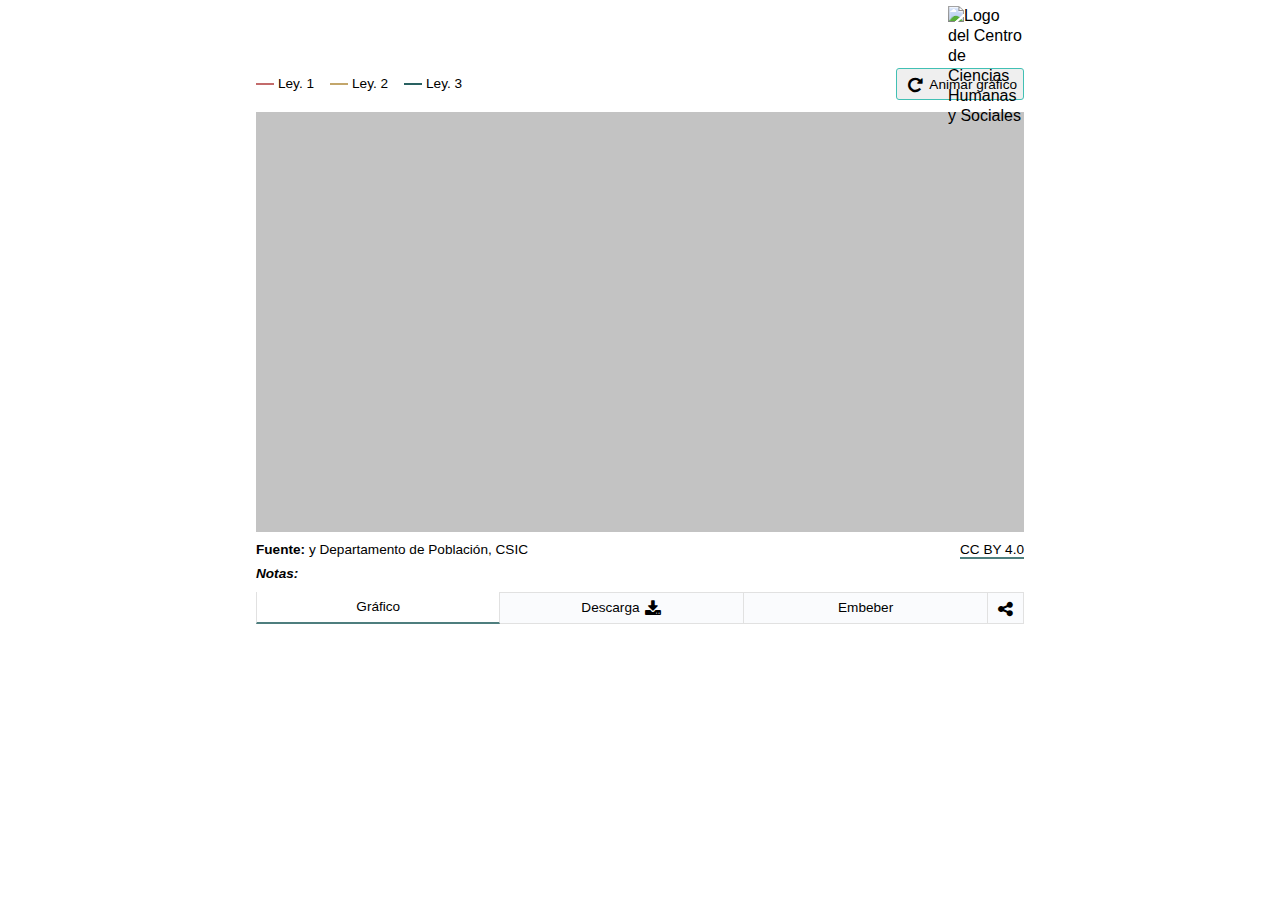
==== docs/index.html @ b0e74141 "Inicialización del repositorio base" ====
<!DOCTYPE html><html lang=en><head><meta charset=UTF-8><meta name=viewport content="width=device-width,initial-scale=1,maximum-scale=1"><title>Informe 2022: El perfil de las personas mayores en España</title><meta name=mrf-extractable content=false><meta property=og:image content=""><meta property=og:title content="Informe 2022: El perfil de las personas mayores en España"><meta property=og:description content="Informe 2022: El perfil de las personas mayores en España"><meta property=og:image content=https://raw.githubusercontent.com/EnvejecimientoEnRed/envejecimiento_centenarios-supervivientes_evolucion/main/pre/cchs.png><link rel=stylesheet href=https://cdnjs.cloudflare.com/ajax/libs/font-awesome/4.7.0/css/font-awesome.min.css><link rel=stylesheet href="https://fonts.googleapis.com/css?family=Titillium+Web%3A300%2C300italic%2C400%2C400italic%2C500%2C700%2C700italic&#038;subset=latin&#038;ver=5.8" media=all><link href=main.1b97fecb157e79ed5651.css rel=stylesheet></head><body><div class=container><div class=main><section class="content b-chart active" id=chartBlock><div class=b-title><h1 class=title id=title></h1><h2 class=subtitle id=subtitle></h2></div><div class=chart__logics><div class=chart__legend><span class="chart__legend--item first">Ley. 1</span> <span class="chart__legend--item second">Ley. 2</span> <span class="chart__legend--item third">Ley. 3</span></div><div class=chart__animate id=replay><button class="btn btn__animate"><i class="fa fa--share fa-repeat" aria-hidden=true></i> <span>Animar gráfico</span></button></div></div><div class=chart__viz id=chart></div><div class=chart__footer><div class=chart__source><p class=chart__source--data><span>Fuente: </span><span id=data-source></span> y Departamento de Población, CSIC</p><p class=chart__source--copyright><a class=link href=https://creativecommons.org/licenses/by/4.0/deed.en_US target=_blank>CC BY 4.0</a></p></div><p class=chart__note><span>Notas: </span><span id=data-note></span></p></div><div class=logo><img src=https://raw.githubusercontent.com/EnvejecimientoEnRed/envejecimiento_centenarios-supervivientes_evolucion/main/pre/cchs.png alt="Logo del Centro de Ciencias Humanas y Sociales" width=100% height=100%></div></section><section class="content b-data"><div class=b-title><h1 class=title>Repositorio de código, de datos y posibilidad de descarga como imagen estática</h1></div><p class=text__header>Descarga de datos</p><p class=text__paragraph>Los datos procesados en esta visualización los puede encontrar en <a class=link href=https://github.com/EnvejecimientoEnRed/envejecimiento_centenarios-supervivientes_evolucion target=_blank>este repositorio de Github</a>.</p><p class=text__paragraph>Si desea descargarlos, puede hacerlo desde <a class=link href=https://raw.githubusercontent.com/EnvejecimientoEnRed/envejecimiento_centenarios-supervivientes_evolucion/main/data/evolucion_supervivientes.csv target=_blank>aquí</a>.</p><p class=text__header>Descargar como PNG</p><p class=text__paragraph>También puede descargar el gráfico como una imagen .png haciendo click <button class=btn_share id=pngImage>aquí</button></p><p class=text__paragraph>El gráfico se descargará con los últimos filtros que haya utilizado.</p><p class=text__paragraph>Es conveniente advertir que, tras hacer una modificación de filtros, debe esperar unos segundos (entre 10 y 15) para que se renderice correctamente el bloque y pueda descargar la imagen de forma satisfactoria.</p></section><section class="content b-iframes"><div class=b-title><h1 class=title>Uso del iframe en sitios web</h1></div><p class=text__header>Embeber iframe con alto dinámico</p><p class=text__paragraph>A la hora de utilizar la visualización dentro de un iframe y poder visualizarla de forma responsiva, este desarrollo se sirve de la librería <a class=link href=http://blog.apps.npr.org/pym.js/ target=_blank>Pym.js</a>, que modifica de forma dinámica la altura de los iframes.</p><p class=text__paragraph>Si su sitio web acepta el uso de librerías de terceros, como es el caso de Pym.js, y desea disponer la opción responsiva de esta visualización, copie el siguiente código:</p><textarea class=text__iframe disabled="" id=iframe-responsive>
                    
                </textarea><p class=text__header>Embeber iframe con alto fijo</p><p class=text__paragraph>Aunque el siguiente iframe tiene una altura fija -680px-, el gráfico se ve correctamente en todos los dispositivos ya que siempre se ajusta al alto disponible que dejan otros elementos como títulos, selectores, botones o leyenda.</p><p class=text__paragraph>Si desea integrar esta visualización en su propia página, puede hacerlo copiando el siguiente código:</p><textarea class=text__iframe disabled="" id=iframe-fixed></textarea></section><section class="content b-rrss"><div class=b-title><h1 class=title>Compartir en redes sociales</h1></div><p class=text__paragraph>Existe la posibilidad de compartir la visualización a través de las redes sociales. Puede hacerlo clicando en alguno de los siguientes iconos:</p><div class=rrss><a href=# class="fa fa-facebook" id=shareFB target=_blank></a> <a href=# class="fa fa-twitter" id=shareTW target=_blank></a> <a href=# class="fa fa-linkedin" id=shareLK target=_blank></a> <a href=# class="fa fa-whatsapp" id=shareWA target=_blank></a></div></section></div><nav class=tabs><ul class=l-tabs><li class="tab active" data-target=b-chart>Gráfico</li><li class=tab data-target=b-data>Descarga&nbsp;<i class="fa fa--share fa-download"></i></li><li class=tab data-target=b-iframes>Embeber</li><li class="tab tab--rrss" data-target=b-rrss><i class="fa fa--share fa-share-alt"></i></li></ul></nav><div class=chart__tooltip id=tooltip><p class=chart__tooltip--title></p><p class=chart__tooltip--text></p></div></div><script src=https://pym.nprapps.org/pym.v1.min.js></script><script>const pymChild=new pym.Child;let isChartActive=!1</script><script src=main.2a8a7d17e253ce729291.js></script></body></html>
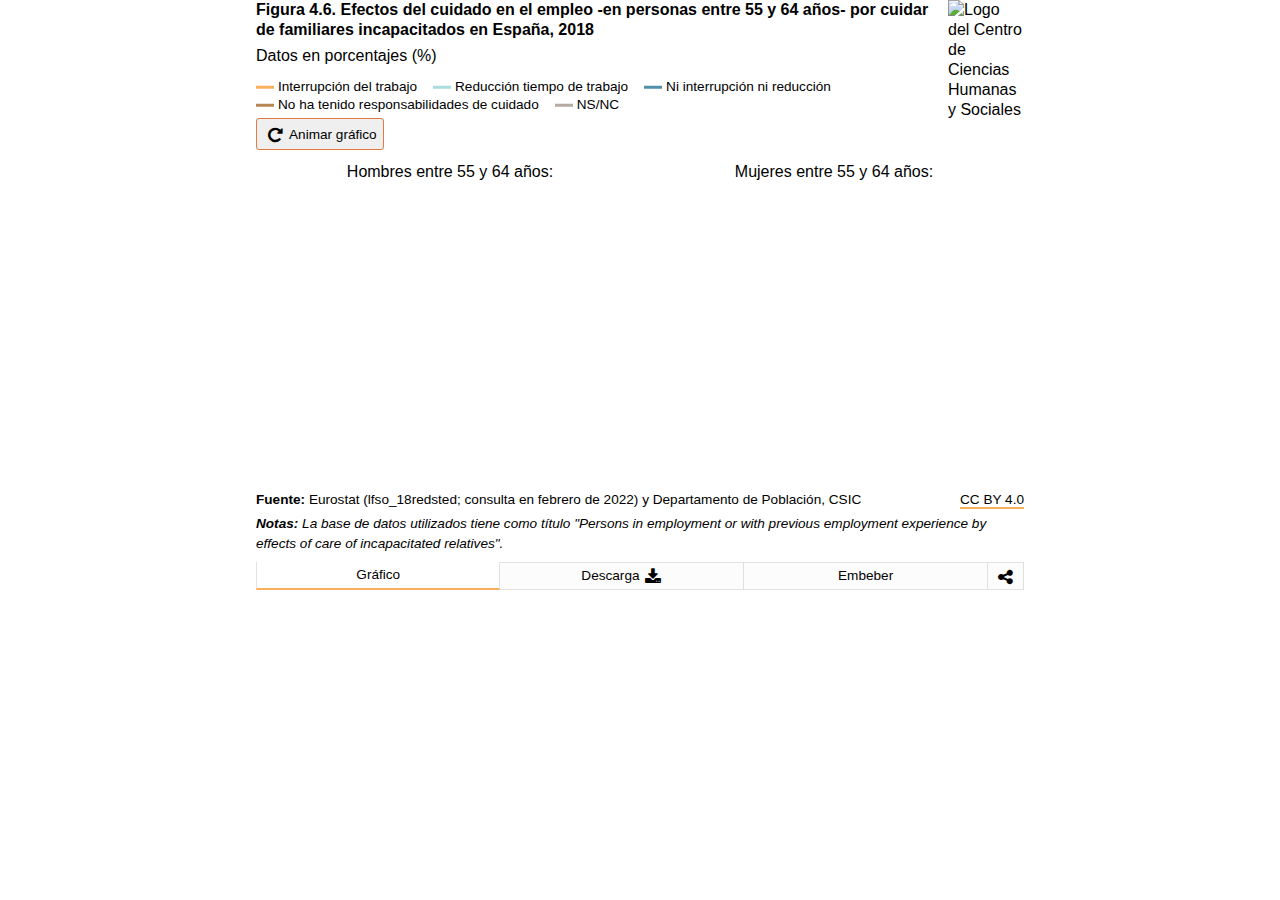
==== commit 2567d813: "Cambios en html" ====
--- a/docs/index.html
+++ b/docs/index.html
@@ -1,3 +1 @@
-<!DOCTYPE html><html lang=en><head><meta charset=UTF-8><meta name=viewport content="width=device-width,initial-scale=1,maximum-scale=1"><title>Informe 2022: El perfil de las personas mayores en España</title><meta name=mrf-extractable content=false><meta property=og:image content=""><meta property=og:title content="Informe 2022: El perfil de las personas mayores en España"><meta property=og:description content="Informe 2022: El perfil de las personas mayores en España"><meta property=og:image content=https://raw.githubusercontent.com/EnvejecimientoEnRed/envejecimiento_centenarios-supervivientes_evolucion/main/pre/cchs.png><link rel=stylesheet href=https://cdnjs.cloudflare.com/ajax/libs/font-awesome/4.7.0/css/font-awesome.min.css><link rel=stylesheet href="https://fonts.googleapis.com/css?family=Titillium+Web%3A300%2C300italic%2C400%2C400italic%2C500%2C700%2C700italic&#038;subset=latin&#038;ver=5.8" media=all><link href=main.1b97fecb157e79ed5651.css rel=stylesheet></head><body><div class=container><div class=main><section class="content b-chart active" id=chartBlock><div class=b-title><h1 class=title id=title></h1><h2 class=subtitle id=subtitle></h2></div><div class=chart__logics><div class=chart__legend><span class="chart__legend--item first">Ley. 1</span> <span class="chart__legend--item second">Ley. 2</span> <span class="chart__legend--item third">Ley. 3</span></div><div class=chart__animate id=replay><button class="btn btn__animate"><i class="fa fa--share fa-repeat" aria-hidden=true></i> <span>Animar gráfico</span></button></div></div><div class=chart__viz id=chart></div><div class=chart__footer><div class=chart__source><p class=chart__source--data><span>Fuente: </span><span id=data-source></span> y Departamento de Población, CSIC</p><p class=chart__source--copyright><a class=link href=https://creativecommons.org/licenses/by/4.0/deed.en_US target=_blank>CC BY 4.0</a></p></div><p class=chart__note><span>Notas: </span><span id=data-note></span></p></div><div class=logo><img src=https://raw.githubusercontent.com/EnvejecimientoEnRed/envejecimiento_centenarios-supervivientes_evolucion/main/pre/cchs.png alt="Logo del Centro de Ciencias Humanas y Sociales" width=100% height=100%></div></section><section class="content b-data"><div class=b-title><h1 class=title>Repositorio de código, de datos y posibilidad de descarga como imagen estática</h1></div><p class=text__header>Descarga de datos</p><p class=text__paragraph>Los datos procesados en esta visualización los puede encontrar en <a class=link href=https://github.com/EnvejecimientoEnRed/envejecimiento_centenarios-supervivientes_evolucion target=_blank>este repositorio de Github</a>.</p><p class=text__paragraph>Si desea descargarlos, puede hacerlo desde <a class=link href=https://raw.githubusercontent.com/EnvejecimientoEnRed/envejecimiento_centenarios-supervivientes_evolucion/main/data/evolucion_supervivientes.csv target=_blank>aquí</a>.</p><p class=text__header>Descargar como PNG</p><p class=text__paragraph>También puede descargar el gráfico como una imagen .png haciendo click <button class=btn_share id=pngImage>aquí</button></p><p class=text__paragraph>El gráfico se descargará con los últimos filtros que haya utilizado.</p><p class=text__paragraph>Es conveniente advertir que, tras hacer una modificación de filtros, debe esperar unos segundos (entre 10 y 15) para que se renderice correctamente el bloque y pueda descargar la imagen de forma satisfactoria.</p></section><section class="content b-iframes"><div class=b-title><h1 class=title>Uso del iframe en sitios web</h1></div><p class=text__header>Embeber iframe con alto dinámico</p><p class=text__paragraph>A la hora de utilizar la visualización dentro de un iframe y poder visualizarla de forma responsiva, este desarrollo se sirve de la librería <a class=link href=http://blog.apps.npr.org/pym.js/ target=_blank>Pym.js</a>, que modifica de forma dinámica la altura de los iframes.</p><p class=text__paragraph>Si su sitio web acepta el uso de librerías de terceros, como es el caso de Pym.js, y desea disponer la opción responsiva de esta visualización, copie el siguiente código:</p><textarea class=text__iframe disabled="" id=iframe-responsive>
-                    
-                </textarea><p class=text__header>Embeber iframe con alto fijo</p><p class=text__paragraph>Aunque el siguiente iframe tiene una altura fija -680px-, el gráfico se ve correctamente en todos los dispositivos ya que siempre se ajusta al alto disponible que dejan otros elementos como títulos, selectores, botones o leyenda.</p><p class=text__paragraph>Si desea integrar esta visualización en su propia página, puede hacerlo copiando el siguiente código:</p><textarea class=text__iframe disabled="" id=iframe-fixed></textarea></section><section class="content b-rrss"><div class=b-title><h1 class=title>Compartir en redes sociales</h1></div><p class=text__paragraph>Existe la posibilidad de compartir la visualización a través de las redes sociales. Puede hacerlo clicando en alguno de los siguientes iconos:</p><div class=rrss><a href=# class="fa fa-facebook" id=shareFB target=_blank></a> <a href=# class="fa fa-twitter" id=shareTW target=_blank></a> <a href=# class="fa fa-linkedin" id=shareLK target=_blank></a> <a href=# class="fa fa-whatsapp" id=shareWA target=_blank></a></div></section></div><nav class=tabs><ul class=l-tabs><li class="tab active" data-target=b-chart>Gráfico</li><li class=tab data-target=b-data>Descarga&nbsp;<i class="fa fa--share fa-download"></i></li><li class=tab data-target=b-iframes>Embeber</li><li class="tab tab--rrss" data-target=b-rrss><i class="fa fa--share fa-share-alt"></i></li></ul></nav><div class=chart__tooltip id=tooltip><p class=chart__tooltip--title></p><p class=chart__tooltip--text></p></div></div><script src=https://pym.nprapps.org/pym.v1.min.js></script><script>const pymChild=new pym.Child;let isChartActive=!1</script><script src=main.2a8a7d17e253ce729291.js></script></body></html>+<!DOCTYPE html><html lang=en><head><meta charset=UTF-8><meta name=viewport content="width=device-width,initial-scale=1,maximum-scale=1"><title>Informe 2022: El perfil de las personas mayores en España</title><meta name=mrf-extractable content=false><meta property=og:image content=""><meta property=og:title content="Informe 2022: El perfil de las personas mayores en España"><meta property=og:description content="Informe 2022: El perfil de las personas mayores en España"><meta property=og:image content=https://raw.githubusercontent.com/CarlosMunozDiazCSIC/informe_perfil_mayores_2022_social_4_6/main/pre/cchs.png><link rel=stylesheet href=https://cdnjs.cloudflare.com/ajax/libs/font-awesome/4.7.0/css/font-awesome.min.css><link rel=stylesheet href="https://fonts.googleapis.com/css?family=Titillium+Web%3A300%2C300italic%2C400%2C400italic%2C500%2C700%2C700italic&#038;subset=latin&#038;ver=5.8" media=all><link href=main.169ecfdd7990525b0088.css rel=stylesheet></head><body><div class=container><div class=main><section class="content b-chart active" id=chartBlock><div class=b-title><h1 class=title>Figura 4.6. Efectos del cuidado en el empleo -en personas entre 55 y 64 años- por cuidar de familiares incapacitados en España, 2018</h1><h2 class=subtitle>Datos en porcentajes (%)</h2></div><div class=chart__logics><div class=chart__legend><span class="chart__legend--item primary_1">Interrupción del trabajo</span> <span class="chart__legend--item comp_2">Reducción tiempo de trabajo</span> <span class="chart__legend--item comp_1">Ni interrupción ni reducción</span> <span class="chart__legend--item other_1">No ha tenido responsabilidades de cuidado</span> <span class="chart__legend--item grey_1">NS/NC</span></div><div class=chart__animate id=replay><button class="btn btn__animate"><i class="fa fa--share fa-repeat" aria-hidden=true></i> <span>Animar gráfico</span></button></div></div><div class=chart__viz id=chart><div class=chart__circle><p>Hombres entre 55 y 64 años:</p><div id=circle--first></div></div><div class=chart__circle><p>Mujeres entre 55 y 64 años:</p><div id=circle--second></div></div></div><div class=chart__footer><div class=chart__source><p class=chart__source--data><span>Fuente: </span><span id=data-source>Eurostat (lfso_18redsted; consulta en febrero de 2022)</span> y Departamento de Población, CSIC</p><p class=chart__source--copyright><a class=link href=https://creativecommons.org/licenses/by/4.0/deed.en_US target=_blank>CC BY 4.0</a></p></div><p class=chart__note><span>Notas: </span><span id=data-note>La base de datos utilizados tiene como título "Persons in employment or with previous employment experience by effects of care of incapacitated relatives".</span></p></div><div class=logo><img src=https://raw.githubusercontent.com/CarlosMunozDiazCSIC/informe_perfil_mayores_2022_social_4_6/main/pre/cchs.png alt="Logo del Centro de Ciencias Humanas y Sociales" width=100% height=100%></div></section><section class="content b-data"><div class=b-title><h1 class=title>Repositorio de código, de datos y posibilidad de descarga como imagen estática</h1></div><p class=text__header>Descarga de datos</p><p class=text__paragraph>Los datos procesados en esta visualización los puede encontrar en <a class=link href=https://github.com/CarlosMunozDiazCSIC/informe_perfil_mayores_2022_social_4_6 target=_blank>este repositorio de Github</a>.</p><p class=text__paragraph>Si desea descargarlos, puede hacerlo desde <a class=link href=https://raw.githubusercontent.com/CarlosMunozDiazCSIC/informe_perfil_mayores_2022_social_4_6/main/data/efectos_cuidado_empleo_eurostat_v2.csv target=_blank>aquí</a>.</p><p class=text__header>Descargar como PNG</p><p class=text__paragraph>También puede descargar el gráfico como una imagen .png haciendo click <button class=btn_share id=pngImage>aquí</button></p><p class=text__paragraph>El gráfico se descargará con los últimos filtros que haya utilizado.</p><p class=text__paragraph>Es conveniente advertir que, tras hacer una modificación de filtros, debe esperar unos segundos (entre 5 y 10) para que se renderice correctamente el bloque y pueda descargar la imagen de forma satisfactoria.</p></section><section class="content b-iframes"><div class=b-title><h1 class=title>Uso del iframe en sitios web</h1></div><p class=text__header>Embeber iframe con alto dinámico</p><p class=text__paragraph>A la hora de utilizar la visualización dentro de un iframe y poder visualizarla de forma responsiva, este desarrollo se sirve de la librería <a class=link href=http://blog.apps.npr.org/pym.js/ target=_blank>Pym.js</a>, que modifica de forma dinámica la altura de los iframes.</p><p class=text__paragraph>Si su sitio web acepta el uso de librerías de terceros, como es el caso de Pym.js, y desea disponer la opción responsiva de esta visualización, copie el siguiente código:</p><textarea class=text__iframe disabled="" id=iframe-responsive></textarea><p class=text__header>Embeber iframe con alto fijo</p><p class=text__paragraph>Si su sitio web no acepta iframes responsivos, puede utilizar el siguiente código con altura fija. En algunos gráficos del informe (tablas y visualizaciones largas en vertical) es posible que exista scroll vertical al incrustar el iframe en su página web.</p><p class=text__paragraph>Si desea integrar esta visualización en su propia página, puede hacerlo copiando el siguiente código:</p><textarea class=text__iframe disabled="" id=iframe-fixed></textarea></section><section class="content b-rrss"><div class=b-title><h1 class=title>Compartir en redes sociales</h1></div><p class=text__paragraph>Existe la posibilidad de compartir la visualización a través de las redes sociales. Puede hacerlo clicando en alguno de los siguientes iconos:</p><div class=rrss><a href=# class="fa fa-facebook" id=shareFB target=_blank></a> <a href=# class="fa fa-twitter" id=shareTW target=_blank></a> <a href=# class="fa fa-linkedin" id=shareLK target=_blank></a> <a href=# class="fa fa-whatsapp" id=shareWA target=_blank></a></div></section></div><nav class=tabs><ul class=l-tabs><li class="tab active" data-target=b-chart>Gráfico</li><li class=tab data-target=b-data>Descarga&nbsp;<i class="fa fa--share fa-download"></i></li><li class=tab data-target=b-iframes>Embeber</li><li class="tab tab--rrss" data-target=b-rrss><i class="fa fa--share fa-share-alt"></i></li></ul></nav><div class=chart__tooltip id=tooltip><p class=chart__tooltip--title></p><p class=chart__tooltip--text></p></div></div><script src=https://pym.nprapps.org/pym.v1.min.js></script><script>const pymChild=new pym.Child</script><script src=main.a9f31753f4c73127b873.js></script></body></html>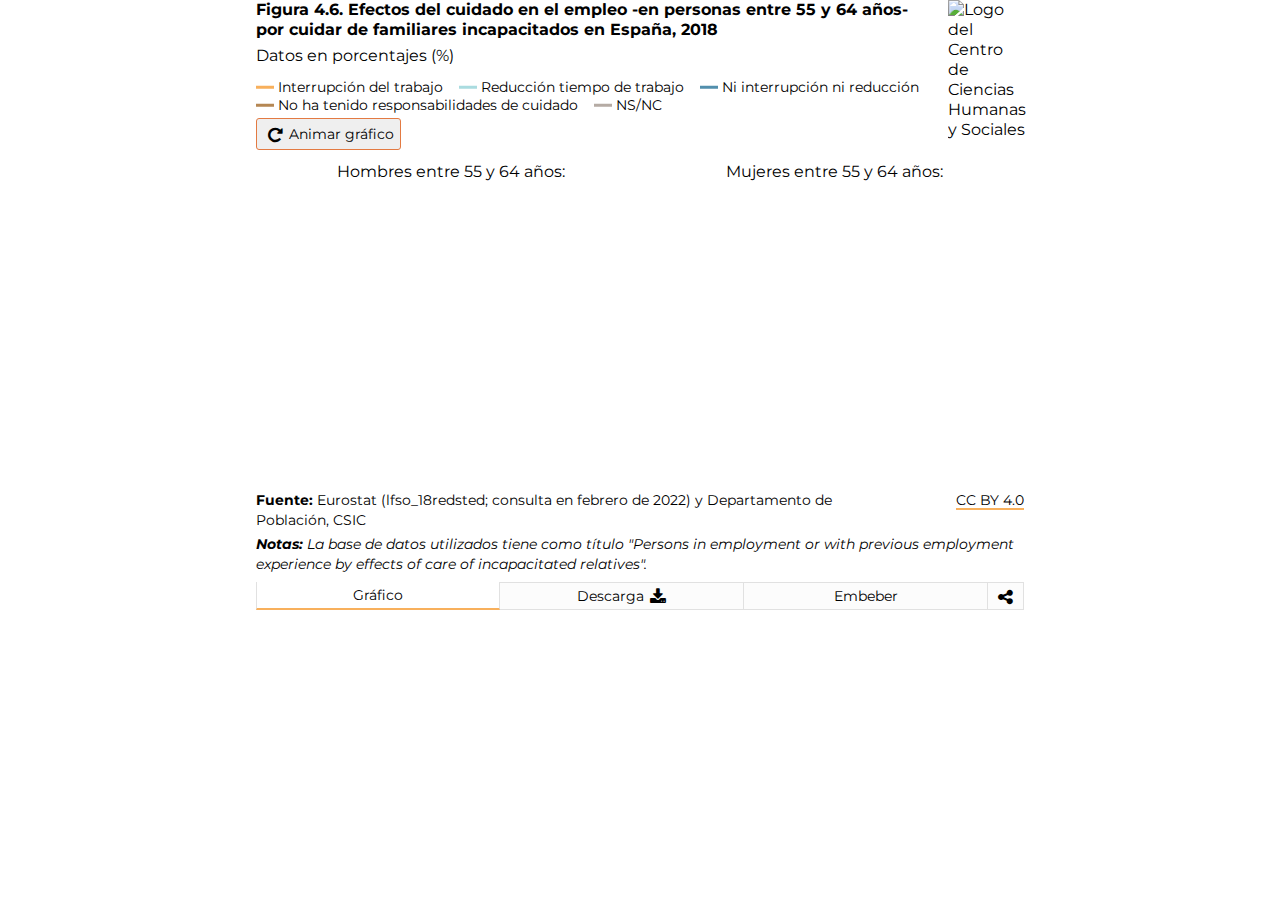
==== commit 2252433f: "Cambios en tipografía" ====
--- a/docs/index.html
+++ b/docs/index.html
@@ -1 +1 @@
-<!DOCTYPE html><html lang=en><head><meta charset=UTF-8><meta name=viewport content="width=device-width,initial-scale=1,maximum-scale=1"><title>Informe 2022: El perfil de las personas mayores en España</title><meta name=mrf-extractable content=false><meta property=og:image content=""><meta property=og:title content="Informe 2022: El perfil de las personas mayores en España"><meta property=og:description content="Informe 2022: El perfil de las personas mayores en España"><meta property=og:image content=https://raw.githubusercontent.com/CarlosMunozDiazCSIC/informe_perfil_mayores_2022_social_4_6/main/pre/cchs.png><link rel=stylesheet href=https://cdnjs.cloudflare.com/ajax/libs/font-awesome/4.7.0/css/font-awesome.min.css><link rel=stylesheet href="https://fonts.googleapis.com/css?family=Titillium+Web%3A300%2C300italic%2C400%2C400italic%2C500%2C700%2C700italic&#038;subset=latin&#038;ver=5.8" media=all><link href=main.169ecfdd7990525b0088.css rel=stylesheet></head><body><div class=container><div class=main><section class="content b-chart active" id=chartBlock><div class=b-title><h1 class=title>Figura 4.6. Efectos del cuidado en el empleo -en personas entre 55 y 64 años- por cuidar de familiares incapacitados en España, 2018</h1><h2 class=subtitle>Datos en porcentajes (%)</h2></div><div class=chart__logics><div class=chart__legend><span class="chart__legend--item primary_1">Interrupción del trabajo</span> <span class="chart__legend--item comp_2">Reducción tiempo de trabajo</span> <span class="chart__legend--item comp_1">Ni interrupción ni reducción</span> <span class="chart__legend--item other_1">No ha tenido responsabilidades de cuidado</span> <span class="chart__legend--item grey_1">NS/NC</span></div><div class=chart__animate id=replay><button class="btn btn__animate"><i class="fa fa--share fa-repeat" aria-hidden=true></i> <span>Animar gráfico</span></button></div></div><div class=chart__viz id=chart><div class=chart__circle><p>Hombres entre 55 y 64 años:</p><div id=circle--first></div></div><div class=chart__circle><p>Mujeres entre 55 y 64 años:</p><div id=circle--second></div></div></div><div class=chart__footer><div class=chart__source><p class=chart__source--data><span>Fuente: </span><span id=data-source>Eurostat (lfso_18redsted; consulta en febrero de 2022)</span> y Departamento de Población, CSIC</p><p class=chart__source--copyright><a class=link href=https://creativecommons.org/licenses/by/4.0/deed.en_US target=_blank>CC BY 4.0</a></p></div><p class=chart__note><span>Notas: </span><span id=data-note>La base de datos utilizados tiene como título "Persons in employment or with previous employment experience by effects of care of incapacitated relatives".</span></p></div><div class=logo><img src=https://raw.githubusercontent.com/CarlosMunozDiazCSIC/informe_perfil_mayores_2022_social_4_6/main/pre/cchs.png alt="Logo del Centro de Ciencias Humanas y Sociales" width=100% height=100%></div></section><section class="content b-data"><div class=b-title><h1 class=title>Repositorio de código, de datos y posibilidad de descarga como imagen estática</h1></div><p class=text__header>Descarga de datos</p><p class=text__paragraph>Los datos procesados en esta visualización los puede encontrar en <a class=link href=https://github.com/CarlosMunozDiazCSIC/informe_perfil_mayores_2022_social_4_6 target=_blank>este repositorio de Github</a>.</p><p class=text__paragraph>Si desea descargarlos, puede hacerlo desde <a class=link href=https://raw.githubusercontent.com/CarlosMunozDiazCSIC/informe_perfil_mayores_2022_social_4_6/main/data/efectos_cuidado_empleo_eurostat_v2.csv target=_blank>aquí</a>.</p><p class=text__header>Descargar como PNG</p><p class=text__paragraph>También puede descargar el gráfico como una imagen .png haciendo click <button class=btn_share id=pngImage>aquí</button></p><p class=text__paragraph>El gráfico se descargará con los últimos filtros que haya utilizado.</p><p class=text__paragraph>Es conveniente advertir que, tras hacer una modificación de filtros, debe esperar unos segundos (entre 5 y 10) para que se renderice correctamente el bloque y pueda descargar la imagen de forma satisfactoria.</p></section><section class="content b-iframes"><div class=b-title><h1 class=title>Uso del iframe en sitios web</h1></div><p class=text__header>Embeber iframe con alto dinámico</p><p class=text__paragraph>A la hora de utilizar la visualización dentro de un iframe y poder visualizarla de forma responsiva, este desarrollo se sirve de la librería <a class=link href=http://blog.apps.npr.org/pym.js/ target=_blank>Pym.js</a>, que modifica de forma dinámica la altura de los iframes.</p><p class=text__paragraph>Si su sitio web acepta el uso de librerías de terceros, como es el caso de Pym.js, y desea disponer la opción responsiva de esta visualización, copie el siguiente código:</p><textarea class=text__iframe disabled="" id=iframe-responsive></textarea><p class=text__header>Embeber iframe con alto fijo</p><p class=text__paragraph>Si su sitio web no acepta iframes responsivos, puede utilizar el siguiente código con altura fija. En algunos gráficos del informe (tablas y visualizaciones largas en vertical) es posible que exista scroll vertical al incrustar el iframe en su página web.</p><p class=text__paragraph>Si desea integrar esta visualización en su propia página, puede hacerlo copiando el siguiente código:</p><textarea class=text__iframe disabled="" id=iframe-fixed></textarea></section><section class="content b-rrss"><div class=b-title><h1 class=title>Compartir en redes sociales</h1></div><p class=text__paragraph>Existe la posibilidad de compartir la visualización a través de las redes sociales. Puede hacerlo clicando en alguno de los siguientes iconos:</p><div class=rrss><a href=# class="fa fa-facebook" id=shareFB target=_blank></a> <a href=# class="fa fa-twitter" id=shareTW target=_blank></a> <a href=# class="fa fa-linkedin" id=shareLK target=_blank></a> <a href=# class="fa fa-whatsapp" id=shareWA target=_blank></a></div></section></div><nav class=tabs><ul class=l-tabs><li class="tab active" data-target=b-chart>Gráfico</li><li class=tab data-target=b-data>Descarga&nbsp;<i class="fa fa--share fa-download"></i></li><li class=tab data-target=b-iframes>Embeber</li><li class="tab tab--rrss" data-target=b-rrss><i class="fa fa--share fa-share-alt"></i></li></ul></nav><div class=chart__tooltip id=tooltip><p class=chart__tooltip--title></p><p class=chart__tooltip--text></p></div></div><script src=https://pym.nprapps.org/pym.v1.min.js></script><script>const pymChild=new pym.Child</script><script src=main.a9f31753f4c73127b873.js></script></body></html>+<!DOCTYPE html><html lang=en><head><meta charset=UTF-8><meta name=viewport content="width=device-width,initial-scale=1,maximum-scale=1"><title>Informe 2022: El perfil de las personas mayores en España</title><meta name=mrf-extractable content=false><meta property=og:image content=""><meta property=og:title content="Informe 2022: El perfil de las personas mayores en España"><meta property=og:description content="Informe 2022: El perfil de las personas mayores en España"><meta property=og:image content=https://raw.githubusercontent.com/CarlosMunozDiazCSIC/informe_perfil_mayores_2022_social_4_6/main/pre/cchs.png><link rel=stylesheet href=https://cdnjs.cloudflare.com/ajax/libs/font-awesome/4.7.0/css/font-awesome.min.css><link href="https://fonts.googleapis.com/css2?family=Montserrat:ital,wght@0,100;0,300;0,400;0,500;0,600;0,700;1,300;1,400;1,500;1,600;1,700&display=swap" rel=stylesheet><link href=main.ffe31d0eb4a20fb4dacc.css rel=stylesheet></head><body><div class=container><div class=main><section class="content b-chart active" id=chartBlock><div class=b-title><h1 class=title>Figura 4.6. Efectos del cuidado en el empleo -en personas entre 55 y 64 años- por cuidar de familiares incapacitados en España, 2018</h1><h2 class=subtitle>Datos en porcentajes (%)</h2></div><div class=chart__logics><div class=chart__legend><span class="chart__legend--item primary_1">Interrupción del trabajo</span> <span class="chart__legend--item comp_2">Reducción tiempo de trabajo</span> <span class="chart__legend--item comp_1">Ni interrupción ni reducción</span> <span class="chart__legend--item other_1">No ha tenido responsabilidades de cuidado</span> <span class="chart__legend--item grey_1">NS/NC</span></div><div class=chart__animate id=replay><button class="btn btn__animate"><i class="fa fa--share fa-repeat" aria-hidden=true></i> <span>Animar gráfico</span></button></div></div><div class=chart__viz id=chart><div class=chart__circle><p>Hombres entre 55 y 64 años:</p><div id=circle--first></div></div><div class=chart__circle><p>Mujeres entre 55 y 64 años:</p><div id=circle--second></div></div></div><div class=chart__footer><div class=chart__source><p class=chart__source--data><span>Fuente: </span><span id=data-source>Eurostat (lfso_18redsted; consulta en febrero de 2022)</span> y Departamento de Población, CSIC</p><p class=chart__source--copyright><a class=link href=https://creativecommons.org/licenses/by/4.0/deed.en_US target=_blank>CC BY 4.0</a></p></div><p class=chart__note><span>Notas: </span><span id=data-note>La base de datos utilizados tiene como título "Persons in employment or with previous employment experience by effects of care of incapacitated relatives".</span></p></div><div class=logo><img src=https://raw.githubusercontent.com/CarlosMunozDiazCSIC/informe_perfil_mayores_2022_social_4_6/main/pre/cchs.png alt="Logo del Centro de Ciencias Humanas y Sociales" width=100% height=100%></div></section><section class="content b-data"><div class=b-title><h1 class=title>Repositorio de código, de datos y posibilidad de descarga como imagen estática</h1></div><p class=text__header>Descarga de datos</p><p class=text__paragraph>Los datos procesados en esta visualización los puede encontrar en <a class=link href=https://github.com/CarlosMunozDiazCSIC/informe_perfil_mayores_2022_social_4_6 target=_blank>este repositorio de Github</a>.</p><p class=text__paragraph>Si desea descargarlos, puede hacerlo desde <a class=link href=https://raw.githubusercontent.com/CarlosMunozDiazCSIC/informe_perfil_mayores_2022_social_4_6/main/data/efectos_cuidado_empleo_eurostat_v2.csv target=_blank>aquí</a>.</p><p class=text__header>Descargar como PNG</p><p class=text__paragraph>También puede descargar el gráfico como una imagen .png haciendo click <button class=btn_share id=pngImage>aquí</button></p><p class=text__paragraph>El gráfico se descargará con los últimos filtros que haya utilizado.</p><p class=text__paragraph>Es conveniente advertir que, tras hacer una modificación de filtros, debe esperar unos segundos (entre 5 y 10) para que se renderice correctamente el bloque y pueda descargar la imagen de forma satisfactoria.</p></section><section class="content b-iframes"><div class=b-title><h1 class=title>Uso del iframe en sitios web</h1></div><p class=text__header>Embeber iframe con alto dinámico</p><p class=text__paragraph>A la hora de utilizar la visualización dentro de un iframe y poder visualizarla de forma responsiva, este desarrollo se sirve de la librería <a class=link href=http://blog.apps.npr.org/pym.js/ target=_blank>Pym.js</a>, que modifica de forma dinámica la altura de los iframes.</p><p class=text__paragraph>Si su sitio web acepta el uso de librerías de terceros, como es el caso de Pym.js, y desea disponer la opción responsiva de esta visualización, copie el siguiente código:</p><textarea class=text__iframe disabled="" id=iframe-responsive></textarea><p class=text__header>Embeber iframe con alto fijo</p><p class=text__paragraph>Si su sitio web no acepta iframes responsivos, puede utilizar el siguiente código con altura fija. En algunos gráficos del informe (tablas y visualizaciones largas en vertical) es posible que exista scroll vertical al incrustar el iframe en su página web.</p><p class=text__paragraph>Si desea integrar esta visualización en su propia página, puede hacerlo copiando el siguiente código:</p><textarea class=text__iframe disabled="" id=iframe-fixed></textarea></section><section class="content b-rrss"><div class=b-title><h1 class=title>Compartir en redes sociales</h1></div><p class=text__paragraph>Existe la posibilidad de compartir la visualización a través de las redes sociales. Puede hacerlo clicando en alguno de los siguientes iconos:</p><div class=rrss><a href=# class="fa fa-facebook" id=shareFB target=_blank></a> <a href=# class="fa fa-twitter" id=shareTW target=_blank></a> <a href=# class="fa fa-linkedin" id=shareLK target=_blank></a> <a href=# class="fa fa-whatsapp" id=shareWA target=_blank></a></div></section></div><nav class=tabs><ul class=l-tabs><li class="tab active" data-target=b-chart>Gráfico</li><li class=tab data-target=b-data>Descarga&nbsp;<i class="fa fa--share fa-download"></i></li><li class=tab data-target=b-iframes>Embeber</li><li class="tab tab--rrss" data-target=b-rrss><i class="fa fa--share fa-share-alt"></i></li></ul></nav><div class=chart__tooltip id=tooltip><p class=chart__tooltip--title></p><p class=chart__tooltip--text></p></div></div><script src=https://pym.nprapps.org/pym.v1.min.js></script><script>const pymChild=new pym.Child</script><script src=main.a9f31753f4c73127b873.js></script></body></html>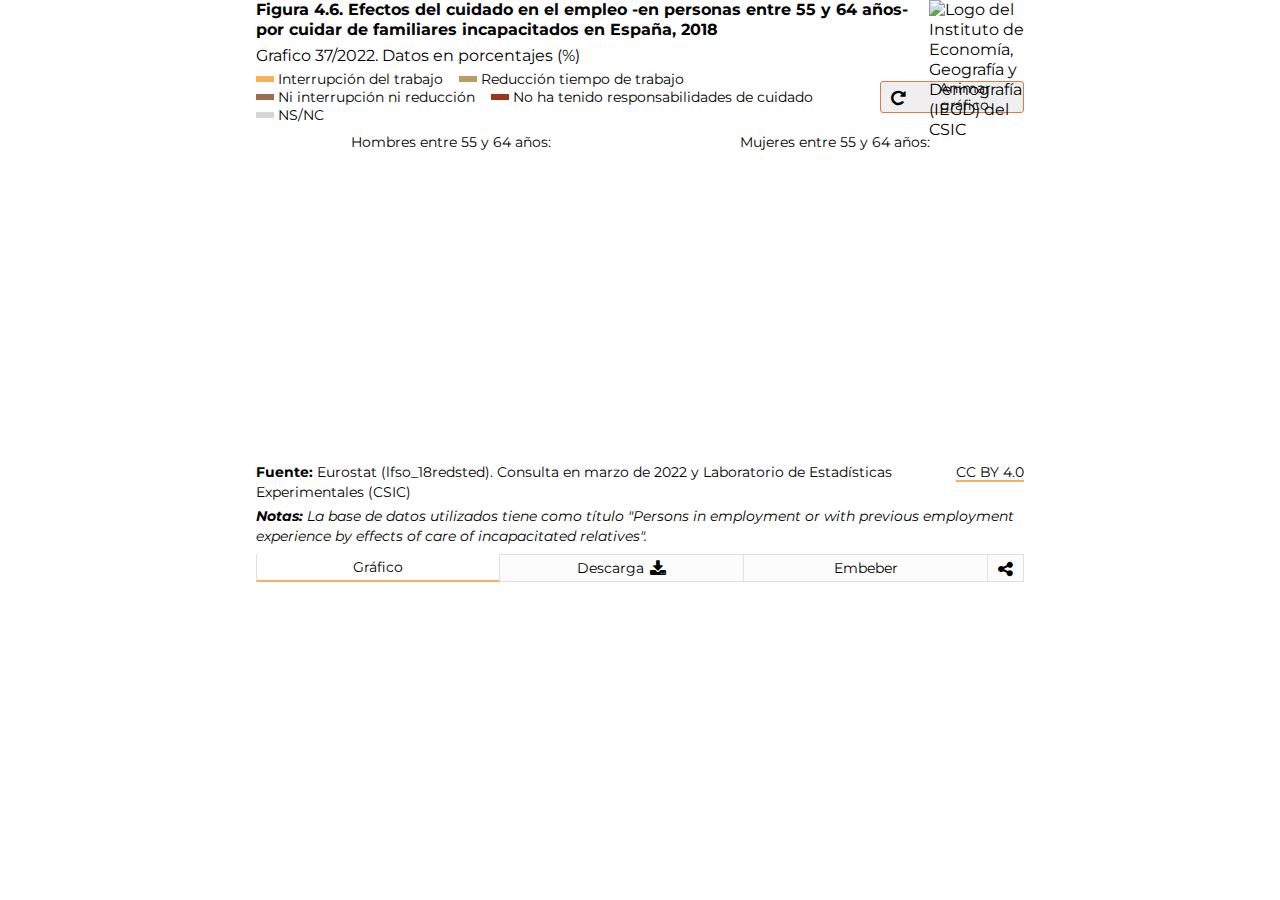
==== commit 517801eb: "Nueva lógica imágenes" ====
--- a/docs/index.html
+++ b/docs/index.html
@@ -1 +1 @@
-<!DOCTYPE html><html lang=en><head><meta charset=UTF-8><meta name=viewport content="width=device-width,initial-scale=1,maximum-scale=1"><title>Informe 2022: El perfil de las personas mayores en España</title><meta name=mrf-extractable content=false><meta property=og:image content=""><meta property=og:title content="Informe 2022: El perfil de las personas mayores en España"><meta property=og:description content="Informe 2022: El perfil de las personas mayores en España"><meta property=og:image content=https://raw.githubusercontent.com/CarlosMunozDiazCSIC/informe_perfil_mayores_2022_social_4_6/main/pre/cchs.png><link rel=stylesheet href=https://cdnjs.cloudflare.com/ajax/libs/font-awesome/4.7.0/css/font-awesome.min.css><link href="https://fonts.googleapis.com/css2?family=Montserrat:ital,wght@0,100;0,300;0,400;0,500;0,600;0,700;1,300;1,400;1,500;1,600;1,700&display=swap" rel=stylesheet><link href=main.ffe31d0eb4a20fb4dacc.css rel=stylesheet></head><body><div class=container><div class=main><section class="content b-chart active" id=chartBlock><div class=b-title><h1 class=title>Figura 4.6. Efectos del cuidado en el empleo -en personas entre 55 y 64 años- por cuidar de familiares incapacitados en España, 2018</h1><h2 class=subtitle>Datos en porcentajes (%)</h2></div><div class=chart__logics><div class=chart__legend><span class="chart__legend--item primary_1">Interrupción del trabajo</span> <span class="chart__legend--item comp_2">Reducción tiempo de trabajo</span> <span class="chart__legend--item comp_1">Ni interrupción ni reducción</span> <span class="chart__legend--item other_1">No ha tenido responsabilidades de cuidado</span> <span class="chart__legend--item grey_1">NS/NC</span></div><div class=chart__animate id=replay><button class="btn btn__animate"><i class="fa fa--share fa-repeat" aria-hidden=true></i> <span>Animar gráfico</span></button></div></div><div class=chart__viz id=chart><div class=chart__circle><p>Hombres entre 55 y 64 años:</p><div id=circle--first></div></div><div class=chart__circle><p>Mujeres entre 55 y 64 años:</p><div id=circle--second></div></div></div><div class=chart__footer><div class=chart__source><p class=chart__source--data><span>Fuente: </span><span id=data-source>Eurostat (lfso_18redsted; consulta en febrero de 2022)</span> y Departamento de Población, CSIC</p><p class=chart__source--copyright><a class=link href=https://creativecommons.org/licenses/by/4.0/deed.en_US target=_blank>CC BY 4.0</a></p></div><p class=chart__note><span>Notas: </span><span id=data-note>La base de datos utilizados tiene como título "Persons in employment or with previous employment experience by effects of care of incapacitated relatives".</span></p></div><div class=logo><img src=https://raw.githubusercontent.com/CarlosMunozDiazCSIC/informe_perfil_mayores_2022_social_4_6/main/pre/cchs.png alt="Logo del Centro de Ciencias Humanas y Sociales" width=100% height=100%></div></section><section class="content b-data"><div class=b-title><h1 class=title>Repositorio de código, de datos y posibilidad de descarga como imagen estática</h1></div><p class=text__header>Descarga de datos</p><p class=text__paragraph>Los datos procesados en esta visualización los puede encontrar en <a class=link href=https://github.com/CarlosMunozDiazCSIC/informe_perfil_mayores_2022_social_4_6 target=_blank>este repositorio de Github</a>.</p><p class=text__paragraph>Si desea descargarlos, puede hacerlo desde <a class=link href=https://raw.githubusercontent.com/CarlosMunozDiazCSIC/informe_perfil_mayores_2022_social_4_6/main/data/efectos_cuidado_empleo_eurostat_v2.csv target=_blank>aquí</a>.</p><p class=text__header>Descargar como PNG</p><p class=text__paragraph>También puede descargar el gráfico como una imagen .png haciendo click <button class=btn_share id=pngImage>aquí</button></p><p class=text__paragraph>El gráfico se descargará con los últimos filtros que haya utilizado.</p><p class=text__paragraph>Es conveniente advertir que, tras hacer una modificación de filtros, debe esperar unos segundos (entre 5 y 10) para que se renderice correctamente el bloque y pueda descargar la imagen de forma satisfactoria.</p></section><section class="content b-iframes"><div class=b-title><h1 class=title>Uso del iframe en sitios web</h1></div><p class=text__header>Embeber iframe con alto dinámico</p><p class=text__paragraph>A la hora de utilizar la visualización dentro de un iframe y poder visualizarla de forma responsiva, este desarrollo se sirve de la librería <a class=link href=http://blog.apps.npr.org/pym.js/ target=_blank>Pym.js</a>, que modifica de forma dinámica la altura de los iframes.</p><p class=text__paragraph>Si su sitio web acepta el uso de librerías de terceros, como es el caso de Pym.js, y desea disponer la opción responsiva de esta visualización, copie el siguiente código:</p><textarea class=text__iframe disabled="" id=iframe-responsive></textarea><p class=text__header>Embeber iframe con alto fijo</p><p class=text__paragraph>Si su sitio web no acepta iframes responsivos, puede utilizar el siguiente código con altura fija. En algunos gráficos del informe (tablas y visualizaciones largas en vertical) es posible que exista scroll vertical al incrustar el iframe en su página web.</p><p class=text__paragraph>Si desea integrar esta visualización en su propia página, puede hacerlo copiando el siguiente código:</p><textarea class=text__iframe disabled="" id=iframe-fixed></textarea></section><section class="content b-rrss"><div class=b-title><h1 class=title>Compartir en redes sociales</h1></div><p class=text__paragraph>Existe la posibilidad de compartir la visualización a través de las redes sociales. Puede hacerlo clicando en alguno de los siguientes iconos:</p><div class=rrss><a href=# class="fa fa-facebook" id=shareFB target=_blank></a> <a href=# class="fa fa-twitter" id=shareTW target=_blank></a> <a href=# class="fa fa-linkedin" id=shareLK target=_blank></a> <a href=# class="fa fa-whatsapp" id=shareWA target=_blank></a></div></section></div><nav class=tabs><ul class=l-tabs><li class="tab active" data-target=b-chart>Gráfico</li><li class=tab data-target=b-data>Descarga&nbsp;<i class="fa fa--share fa-download"></i></li><li class=tab data-target=b-iframes>Embeber</li><li class="tab tab--rrss" data-target=b-rrss><i class="fa fa--share fa-share-alt"></i></li></ul></nav><div class=chart__tooltip id=tooltip><p class=chart__tooltip--title></p><p class=chart__tooltip--text></p></div></div><script src=https://pym.nprapps.org/pym.v1.min.js></script><script>const pymChild=new pym.Child</script><script src=main.a9f31753f4c73127b873.js></script></body></html>+<!DOCTYPE html><html lang=en><head><meta charset=UTF-8><meta name=viewport content="width=device-width,initial-scale=1,maximum-scale=1"><title>Informe 2022: El perfil de las personas mayores en España</title><meta name=mrf-extractable content=false><meta property=og:image content=""><meta property=og:title content="Informe 2022: El perfil de las personas mayores en España"><meta property=og:description content="Informe 2022: El perfil de las personas mayores en España"><meta property=og:image content=https://raw.githubusercontent.com/CarlosMunozDiazCSIC/informe_perfil_mayores_2022_social_4_6/main/pre/cchs.png><link rel=stylesheet href=https://cdnjs.cloudflare.com/ajax/libs/font-awesome/4.7.0/css/font-awesome.min.css><link href="https://fonts.googleapis.com/css2?family=Montserrat:ital,wght@0,100;0,300;0,400;0,500;0,600;0,700;1,300;1,400;1,500;1,600;1,700&display=swap" rel=stylesheet><link href=main.981ad33a6a41dce2d28b.css rel=stylesheet></head><body><div class=container><div class=main><section class="content b-chart active" id=chartBlock><div class=b-title><h1 class=title>Figura 4.6. Efectos del cuidado en el empleo -en personas entre 55 y 64 años- por cuidar de familiares incapacitados en España, 2018</h1><h2 class=subtitle>Grafico 37/2022. Datos en porcentajes (%)</h2></div><div class=chart__logics><div class=chart__legend><span class="chart__legend--item primary_1">Interrupción del trabajo</span> <span class="chart__legend--item anag_prim_1">Reducción tiempo de trabajo</span> <span class="chart__legend--item anag_prim_2">Ni interrupción ni reducción</span> <span class="chart__legend--item anag_prim_3">No ha tenido responsabilidades de cuidado</span> <span class="chart__legend--item grey_1">NS/NC</span></div><div class=chart__animate id=replay><button class="btn btn__animate"><i class="fa fa--share fa-repeat" aria-hidden=true></i> <span>Animar gráfico</span></button></div></div><div class=chart__viz id=chart><div class=chart__circle><p class=chart__title>Hombres entre 55 y 64 años:</p><div id=circle--first></div></div><div class=chart__circle><p class=chart__title>Mujeres entre 55 y 64 años:</p><div id=circle--second></div></div></div><div class=chart__footer><div class=chart__source><p class=chart__source--data><span>Fuente: </span><span>Eurostat (lfso_18redsted). Consulta en marzo de 2022</span> y Laboratorio de Estadísticas Experimentales (CSIC)</p><p class=chart__source--copyright><a class=link href=https://creativecommons.org/licenses/by/4.0/deed.en_US target=_blank>CC BY 4.0</a></p></div><p class=chart__note><span>Notas: </span><span>La base de datos utilizados tiene como título "Persons in employment or with previous employment experience by effects of care of incapacitated relatives".</span></p></div><div class=logo><img src=https://raw.githubusercontent.com/CarlosMunozDiazCSIC/informe_perfil_mayores_2022_social_4_6/main/pre/iegd_logo.png alt="Logo del Instituto de Economía, Geografía y Demografía (IEGD) del CSIC" width=100% height=100%></div></section><section class="content b-data"><div class=b-title><h1 class=title>Repositorio de código, de datos y posibilidad de descarga como imagen estática</h1></div><p class=text__header>Descarga de datos</p><p class=text__paragraph>Los datos procesados en esta visualización los puede encontrar en <a class=link href=https://github.com/CarlosMunozDiazCSIC/informe_perfil_mayores_2022_social_4_6 target=_blank>este repositorio de Github</a>.</p><p class=text__paragraph>Si desea descargarlos, puede hacerlo desde <a class=link href=https://raw.githubusercontent.com/CarlosMunozDiazCSIC/informe_perfil_mayores_2022_social_4_6/main/data/efectos_cuidado_empleo_eurostat_v2.csv target=_blank>aquí</a>.</p><p class=text__header>Descargar como PNG</p><p class=text__paragraph>También puede descargar el gráfico como una imagen .png haciendo click <button class=btn_share id=pngImage>aquí</button></p><p class=text__paragraph>El gráfico se descargará con los últimos filtros que haya utilizado.</p><p class=text__paragraph>Es conveniente advertir que, tras hacer una modificación de filtros, debe esperar unos segundos (entre 6 y 10) para que se renderice correctamente el bloque y pueda descargar la imagen de forma satisfactoria.</p></section><section class="content b-iframes"><div class=b-title><h1 class=title>Uso del iframe en sitios web</h1></div><p class=text__header>Embeber iframe con alto dinámico</p><p class=text__paragraph>A la hora de utilizar la visualización dentro de un iframe y poder visualizarla de forma responsiva, este desarrollo se sirve de la librería <a class=link href=http://blog.apps.npr.org/pym.js/ target=_blank>Pym.js</a>, que modifica de forma dinámica la altura de los iframes.</p><p class=text__paragraph>Si su sitio web acepta el uso de librerías de terceros, como es el caso de Pym.js, y desea disponer la opción responsiva de esta visualización, copie el siguiente código:</p><textarea class=text__iframe disabled="" id=iframe-responsive></textarea><p class=text__header>Embeber iframe con alto fijo</p><p class=text__paragraph>Si su sitio web no acepta iframes responsivos, puede utilizar el siguiente código con altura fija. Es posible que exista scroll vertical al incrustar el iframe en su página web.</p><p class=text__paragraph>Si desea integrar esta visualización en su propia página, puede hacerlo copiando el siguiente código:</p><textarea class=text__iframe disabled="" id=iframe-fixed></textarea></section><section class="content b-rrss"><div class=b-title><h1 class=title>Compartir en redes sociales</h1></div><p class=text__paragraph>Existe la posibilidad de compartir la visualización a través de las redes sociales. Puede hacerlo clicando en alguno de los siguientes iconos:</p><div class=rrss><a href=# class="fa fa-facebook" id=shareFB target=_blank></a> <a href=# class="fa fa-twitter" id=shareTW target=_blank></a> <a href=# class="fa fa-linkedin" id=shareLK target=_blank></a> <a href=# class="fa fa-whatsapp" id=shareWA target=_blank></a></div></section></div><nav class=tabs><ul class=l-tabs><li class="tab active" data-target=b-chart>Gráfico</li><li class=tab data-target=b-data>Descarga&nbsp;<i class="fa fa--share fa-download"></i></li><li class=tab data-target=b-iframes>Embeber</li><li class="tab tab--rrss" data-target=b-rrss><i class="fa fa--share fa-share-alt"></i></li></ul></nav><div class=chart__tooltip id=tooltip></div></div><script src=https://pym.nprapps.org/pym.v1.min.js></script><script>const pymChild=new pym.Child</script><script src=main.43113d236a2ca019d305.js></script></body></html>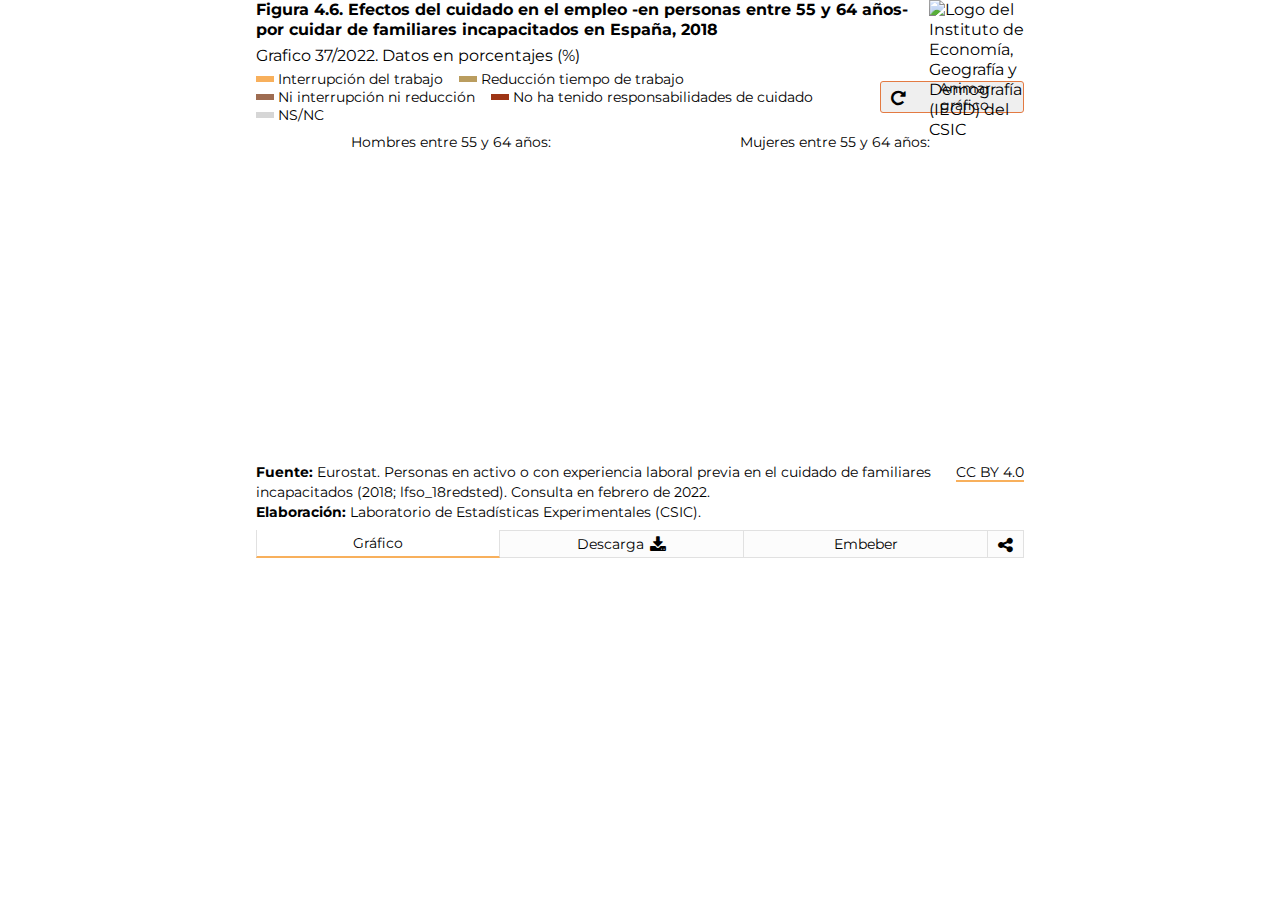
==== commit d0202ac9: "Mejora fuente datos" ====
--- a/docs/index.html
+++ b/docs/index.html
@@ -1 +1 @@
-<!DOCTYPE html><html lang=en><head><meta charset=UTF-8><meta name=viewport content="width=device-width,initial-scale=1,maximum-scale=1"><title>Informe 2022: El perfil de las personas mayores en España</title><meta name=mrf-extractable content=false><meta property=og:image content=""><meta property=og:title content="Informe 2022: El perfil de las personas mayores en España"><meta property=og:description content="Informe 2022: El perfil de las personas mayores en España"><meta property=og:image content=https://raw.githubusercontent.com/CarlosMunozDiazCSIC/informe_perfil_mayores_2022_social_4_6/main/pre/cchs.png><link rel=stylesheet href=https://cdnjs.cloudflare.com/ajax/libs/font-awesome/4.7.0/css/font-awesome.min.css><link href="https://fonts.googleapis.com/css2?family=Montserrat:ital,wght@0,100;0,300;0,400;0,500;0,600;0,700;1,300;1,400;1,500;1,600;1,700&display=swap" rel=stylesheet><link href=main.981ad33a6a41dce2d28b.css rel=stylesheet></head><body><div class=container><div class=main><section class="content b-chart active" id=chartBlock><div class=b-title><h1 class=title>Figura 4.6. Efectos del cuidado en el empleo -en personas entre 55 y 64 años- por cuidar de familiares incapacitados en España, 2018</h1><h2 class=subtitle>Grafico 37/2022. Datos en porcentajes (%)</h2></div><div class=chart__logics><div class=chart__legend><span class="chart__legend--item primary_1">Interrupción del trabajo</span> <span class="chart__legend--item anag_prim_1">Reducción tiempo de trabajo</span> <span class="chart__legend--item anag_prim_2">Ni interrupción ni reducción</span> <span class="chart__legend--item anag_prim_3">No ha tenido responsabilidades de cuidado</span> <span class="chart__legend--item grey_1">NS/NC</span></div><div class=chart__animate id=replay><button class="btn btn__animate"><i class="fa fa--share fa-repeat" aria-hidden=true></i> <span>Animar gráfico</span></button></div></div><div class=chart__viz id=chart><div class=chart__circle><p class=chart__title>Hombres entre 55 y 64 años:</p><div id=circle--first></div></div><div class=chart__circle><p class=chart__title>Mujeres entre 55 y 64 años:</p><div id=circle--second></div></div></div><div class=chart__footer><div class=chart__source><p class=chart__source--data><span>Fuente: </span><span>Eurostat (lfso_18redsted). Consulta en marzo de 2022</span> y Laboratorio de Estadísticas Experimentales (CSIC)</p><p class=chart__source--copyright><a class=link href=https://creativecommons.org/licenses/by/4.0/deed.en_US target=_blank>CC BY 4.0</a></p></div><p class=chart__note><span>Notas: </span><span>La base de datos utilizados tiene como título "Persons in employment or with previous employment experience by effects of care of incapacitated relatives".</span></p></div><div class=logo><img src=https://raw.githubusercontent.com/CarlosMunozDiazCSIC/informe_perfil_mayores_2022_social_4_6/main/pre/iegd_logo.png alt="Logo del Instituto de Economía, Geografía y Demografía (IEGD) del CSIC" width=100% height=100%></div></section><section class="content b-data"><div class=b-title><h1 class=title>Repositorio de código, de datos y posibilidad de descarga como imagen estática</h1></div><p class=text__header>Descarga de datos</p><p class=text__paragraph>Los datos procesados en esta visualización los puede encontrar en <a class=link href=https://github.com/CarlosMunozDiazCSIC/informe_perfil_mayores_2022_social_4_6 target=_blank>este repositorio de Github</a>.</p><p class=text__paragraph>Si desea descargarlos, puede hacerlo desde <a class=link href=https://raw.githubusercontent.com/CarlosMunozDiazCSIC/informe_perfil_mayores_2022_social_4_6/main/data/efectos_cuidado_empleo_eurostat_v2.csv target=_blank>aquí</a>.</p><p class=text__header>Descargar como PNG</p><p class=text__paragraph>También puede descargar el gráfico como una imagen .png haciendo click <button class=btn_share id=pngImage>aquí</button></p><p class=text__paragraph>El gráfico se descargará con los últimos filtros que haya utilizado.</p><p class=text__paragraph>Es conveniente advertir que, tras hacer una modificación de filtros, debe esperar unos segundos (entre 6 y 10) para que se renderice correctamente el bloque y pueda descargar la imagen de forma satisfactoria.</p></section><section class="content b-iframes"><div class=b-title><h1 class=title>Uso del iframe en sitios web</h1></div><p class=text__header>Embeber iframe con alto dinámico</p><p class=text__paragraph>A la hora de utilizar la visualización dentro de un iframe y poder visualizarla de forma responsiva, este desarrollo se sirve de la librería <a class=link href=http://blog.apps.npr.org/pym.js/ target=_blank>Pym.js</a>, que modifica de forma dinámica la altura de los iframes.</p><p class=text__paragraph>Si su sitio web acepta el uso de librerías de terceros, como es el caso de Pym.js, y desea disponer la opción responsiva de esta visualización, copie el siguiente código:</p><textarea class=text__iframe disabled="" id=iframe-responsive></textarea><p class=text__header>Embeber iframe con alto fijo</p><p class=text__paragraph>Si su sitio web no acepta iframes responsivos, puede utilizar el siguiente código con altura fija. Es posible que exista scroll vertical al incrustar el iframe en su página web.</p><p class=text__paragraph>Si desea integrar esta visualización en su propia página, puede hacerlo copiando el siguiente código:</p><textarea class=text__iframe disabled="" id=iframe-fixed></textarea></section><section class="content b-rrss"><div class=b-title><h1 class=title>Compartir en redes sociales</h1></div><p class=text__paragraph>Existe la posibilidad de compartir la visualización a través de las redes sociales. Puede hacerlo clicando en alguno de los siguientes iconos:</p><div class=rrss><a href=# class="fa fa-facebook" id=shareFB target=_blank></a> <a href=# class="fa fa-twitter" id=shareTW target=_blank></a> <a href=# class="fa fa-linkedin" id=shareLK target=_blank></a> <a href=# class="fa fa-whatsapp" id=shareWA target=_blank></a></div></section></div><nav class=tabs><ul class=l-tabs><li class="tab active" data-target=b-chart>Gráfico</li><li class=tab data-target=b-data>Descarga&nbsp;<i class="fa fa--share fa-download"></i></li><li class=tab data-target=b-iframes>Embeber</li><li class="tab tab--rrss" data-target=b-rrss><i class="fa fa--share fa-share-alt"></i></li></ul></nav><div class=chart__tooltip id=tooltip></div></div><script src=https://pym.nprapps.org/pym.v1.min.js></script><script>const pymChild=new pym.Child</script><script src=main.43113d236a2ca019d305.js></script></body></html>+<!DOCTYPE html><html lang=en><head><meta charset=UTF-8><meta name=viewport content="width=device-width,initial-scale=1,maximum-scale=1"><title>Informe 2022: El perfil de las personas mayores en España</title><meta name=mrf-extractable content=false><meta property=og:image content=""><meta property=og:title content="Informe 2022: El perfil de las personas mayores en España"><meta property=og:description content="Informe 2022: El perfil de las personas mayores en España"><meta property=og:image content=https://raw.githubusercontent.com/CarlosMunozDiazCSIC/informe_perfil_mayores_2022_social_4_6/main/pre/iegd_logo.png><link rel=stylesheet href=https://cdnjs.cloudflare.com/ajax/libs/font-awesome/4.7.0/css/font-awesome.min.css><link href="https://fonts.googleapis.com/css2?family=Montserrat:ital,wght@0,100;0,300;0,400;0,500;0,600;0,700;1,300;1,400;1,500;1,600;1,700&display=swap" rel=stylesheet><link href=main.76cf4aa0176ef4ca8a7b.css rel=stylesheet></head><body><div class=container><div class=main><section class="content b-chart active" id=chartBlock><div class=b-title><h1 class=title>Figura 4.6. Efectos del cuidado en el empleo -en personas entre 55 y 64 años- por cuidar de familiares incapacitados en España, 2018</h1><h2 class=subtitle>Grafico 37/2022. Datos en porcentajes (%)</h2></div><div class=chart__logics><div class=chart__legend><span class="chart__legend--item primary_1">Interrupción del trabajo</span> <span class="chart__legend--item anag_prim_1">Reducción tiempo de trabajo</span> <span class="chart__legend--item anag_prim_2">Ni interrupción ni reducción</span> <span class="chart__legend--item anag_prim_3">No ha tenido responsabilidades de cuidado</span> <span class="chart__legend--item grey_1">NS/NC</span></div><div class=chart__animate id=replay><button class="btn btn__animate"><i class="fa fa--share fa-repeat" aria-hidden=true></i> <span>Animar gráfico</span></button></div></div><div class=chart__viz id=chart><div class=chart__circle><p class=chart__title>Hombres entre 55 y 64 años:</p><div id=circle--first></div></div><div class=chart__circle><p class=chart__title>Mujeres entre 55 y 64 años:</p><div id=circle--second></div></div></div><div class=chart__footer><div class=chart__source><div class=chart__source--info><p class=chart__source--data><span>Fuente: </span>Eurostat. Personas en activo o con experiencia laboral previa en el cuidado de familiares incapacitados (2018; lfso_18redsted). Consulta en febrero de 2022.</p><p class=chart__source--elab><span>Elaboración: </span>Laboratorio de Estadísticas Experimentales (CSIC).</p></div><p class=chart__source--copyright><a class=link href=https://creativecommons.org/licenses/by/4.0/deed.en_US target=_blank>CC BY 4.0</a></p></div></div><div class=logo><img src=https://raw.githubusercontent.com/CarlosMunozDiazCSIC/informe_perfil_mayores_2022_social_4_6/main/pre/iegd_logo.png alt="Logo del Instituto de Economía, Geografía y Demografía (IEGD) del CSIC" width=100% height=100%></div></section><section class="content b-data"><div class=b-title><h1 class=title>Repositorio de código, de datos y posibilidad de descarga como imagen estática</h1></div><p class=text__header>Descarga de datos</p><p class=text__paragraph>Los datos procesados en esta visualización los puede encontrar en <a class=link href=https://github.com/CarlosMunozDiazCSIC/informe_perfil_mayores_2022_social_4_6 target=_blank>este repositorio de Github</a>.</p><p class=text__paragraph>Si desea descargarlos, puede hacerlo desde <a class=link href=https://raw.githubusercontent.com/CarlosMunozDiazCSIC/informe_perfil_mayores_2022_social_4_6/main/data/efectos_cuidado_empleo_eurostat_v2.csv target=_blank>aquí</a>.</p><p class=text__header>Descargar como PNG</p><p class=text__paragraph>También puede descargar el gráfico como una imagen .png haciendo click <button class=btn_share id=pngImage>aquí</button></p><p class=text__paragraph>El gráfico se descargará con los últimos filtros que haya utilizado.</p><p class=text__paragraph>Es conveniente advertir que, tras hacer una modificación de filtros, debe esperar unos segundos (entre 6 y 10) para que se renderice correctamente el bloque y pueda descargar la imagen de forma satisfactoria.</p></section><section class="content b-iframes"><div class=b-title><h1 class=title>Uso del iframe en sitios web</h1></div><p class=text__header>Embeber iframe con alto dinámico</p><p class=text__paragraph>A la hora de utilizar la visualización dentro de un iframe y poder visualizarla de forma responsiva, este desarrollo se sirve de la librería <a class=link href=http://blog.apps.npr.org/pym.js/ target=_blank>Pym.js</a>, que modifica de forma dinámica la altura de los iframes.</p><p class=text__paragraph>Si su sitio web acepta el uso de librerías de terceros, como es el caso de Pym.js, y desea disponer la opción responsiva de esta visualización, copie el siguiente código:</p><textarea class=text__iframe disabled="" id=iframe-responsive></textarea><p class=text__header>Embeber iframe con alto fijo</p><p class=text__paragraph>Si su sitio web no acepta iframes responsivos, puede utilizar el siguiente código con altura fija. Es posible que exista scroll vertical al incrustar el iframe en su página web.</p><p class=text__paragraph>Si desea integrar esta visualización en su propia página, puede hacerlo copiando el siguiente código:</p><textarea class=text__iframe disabled="" id=iframe-fixed></textarea></section><section class="content b-rrss"><div class=b-title><h1 class=title>Compartir en redes sociales</h1></div><p class=text__paragraph>Existe la posibilidad de compartir la visualización a través de las redes sociales. Puede hacerlo clicando en alguno de los siguientes iconos:</p><div class=rrss><a href=# class="fa fa-facebook" id=shareFB target=_blank></a> <a href=# class="fa fa-twitter" id=shareTW target=_blank></a> <a href=# class="fa fa-linkedin" id=shareLK target=_blank></a> <a href=# class="fa fa-whatsapp" id=shareWA target=_blank></a></div></section></div><nav class=tabs><ul class=l-tabs><li class="tab active" data-target=b-chart>Gráfico</li><li class=tab data-target=b-data>Descarga&nbsp;<i class="fa fa--share fa-download"></i></li><li class=tab data-target=b-iframes>Embeber</li><li class="tab tab--rrss" data-target=b-rrss><i class="fa fa--share fa-share-alt"></i></li></ul></nav><div class=chart__tooltip id=tooltip></div></div><script src=https://pym.nprapps.org/pym.v1.min.js></script><script>const pymChild=new pym.Child</script><script src=main.43113d236a2ca019d305.js></script></body></html>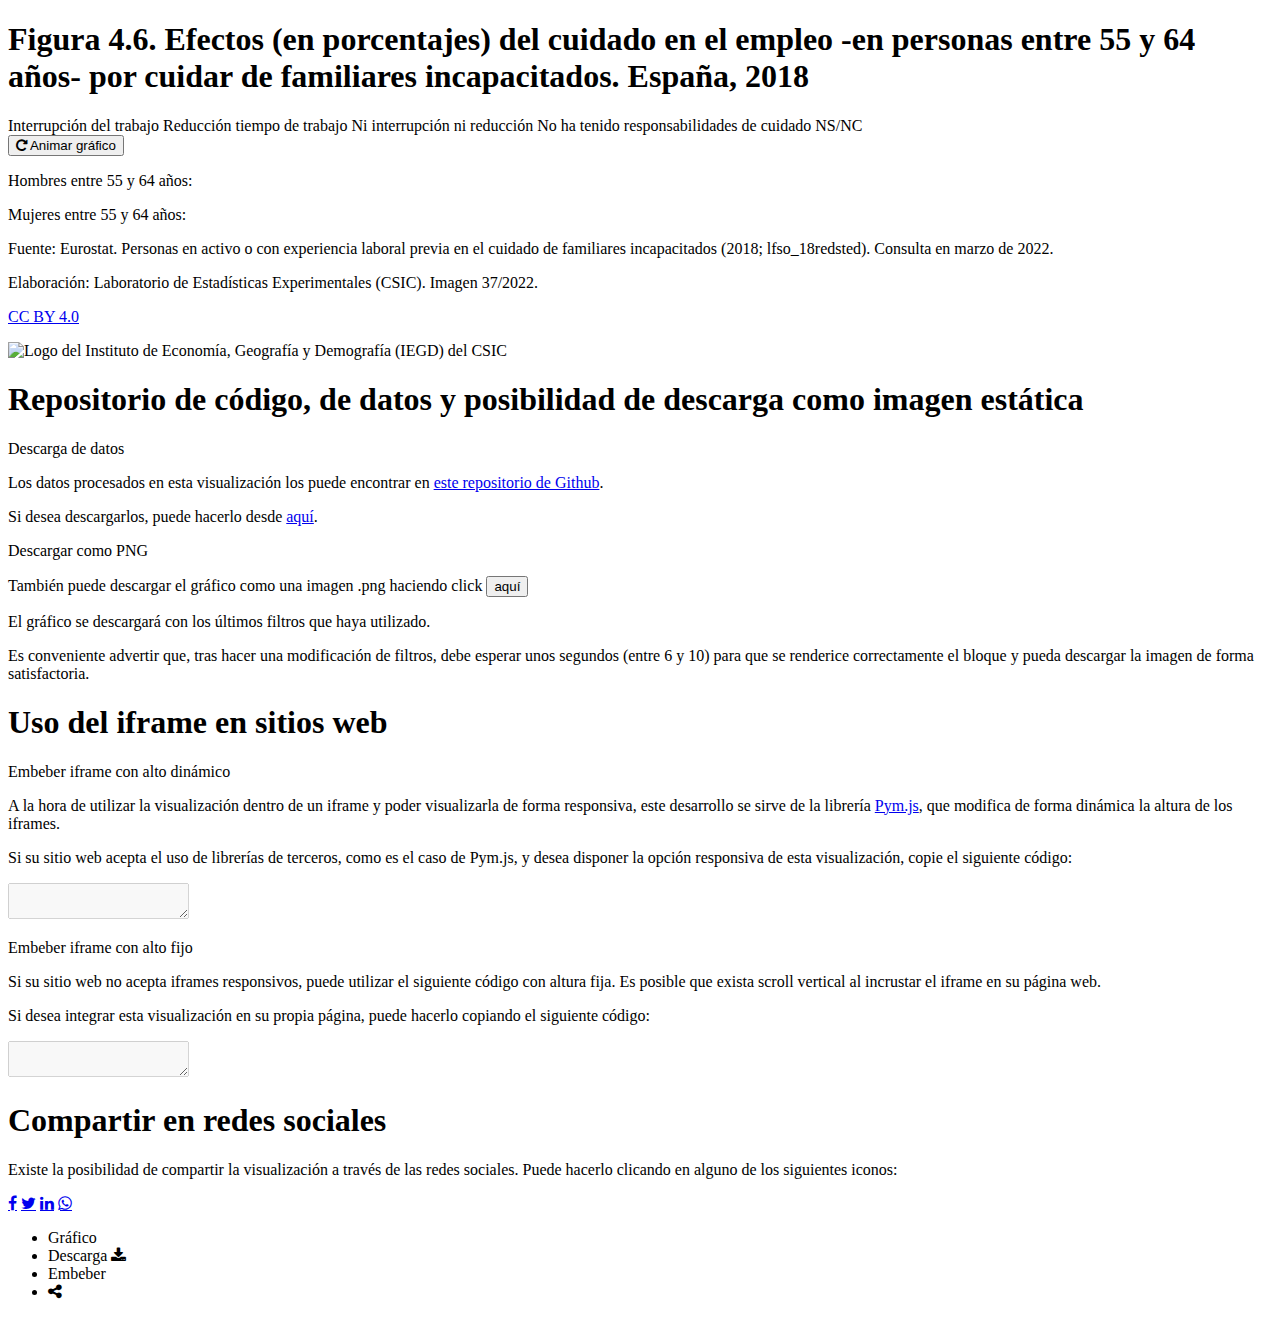
==== commit 0d4054f5: "Cambio de colores" ====
--- a/docs/index.html
+++ b/docs/index.html
@@ -1 +1 @@
-<!DOCTYPE html><html lang=en><head><meta charset=UTF-8><meta name=viewport content="width=device-width,initial-scale=1,maximum-scale=1"><title>Informe 2022: El perfil de las personas mayores en España</title><meta name=mrf-extractable content=false><meta property=og:image content=""><meta property=og:title content="Informe 2022: El perfil de las personas mayores en España"><meta property=og:description content="Informe 2022: El perfil de las personas mayores en España"><meta property=og:image content=https://raw.githubusercontent.com/CarlosMunozDiazCSIC/informe_perfil_mayores_2022_social_4_6/main/pre/iegd_logo.png><link rel=stylesheet href=https://cdnjs.cloudflare.com/ajax/libs/font-awesome/4.7.0/css/font-awesome.min.css><link href="https://fonts.googleapis.com/css2?family=Montserrat:ital,wght@0,100;0,300;0,400;0,500;0,600;0,700;1,300;1,400;1,500;1,600;1,700&display=swap" rel=stylesheet><link href=main.76cf4aa0176ef4ca8a7b.css rel=stylesheet></head><body><div class=container><div class=main><section class="content b-chart active" id=chartBlock><div class=b-title><h1 class=title>Figura 4.6. Efectos del cuidado en el empleo -en personas entre 55 y 64 años- por cuidar de familiares incapacitados en España, 2018</h1><h2 class=subtitle>Grafico 37/2022. Datos en porcentajes (%)</h2></div><div class=chart__logics><div class=chart__legend><span class="chart__legend--item primary_1">Interrupción del trabajo</span> <span class="chart__legend--item anag_prim_1">Reducción tiempo de trabajo</span> <span class="chart__legend--item anag_prim_2">Ni interrupción ni reducción</span> <span class="chart__legend--item anag_prim_3">No ha tenido responsabilidades de cuidado</span> <span class="chart__legend--item grey_1">NS/NC</span></div><div class=chart__animate id=replay><button class="btn btn__animate"><i class="fa fa--share fa-repeat" aria-hidden=true></i> <span>Animar gráfico</span></button></div></div><div class=chart__viz id=chart><div class=chart__circle><p class=chart__title>Hombres entre 55 y 64 años:</p><div id=circle--first></div></div><div class=chart__circle><p class=chart__title>Mujeres entre 55 y 64 años:</p><div id=circle--second></div></div></div><div class=chart__footer><div class=chart__source><div class=chart__source--info><p class=chart__source--data><span>Fuente: </span>Eurostat. Personas en activo o con experiencia laboral previa en el cuidado de familiares incapacitados (2018; lfso_18redsted). Consulta en febrero de 2022.</p><p class=chart__source--elab><span>Elaboración: </span>Laboratorio de Estadísticas Experimentales (CSIC).</p></div><p class=chart__source--copyright><a class=link href=https://creativecommons.org/licenses/by/4.0/deed.en_US target=_blank>CC BY 4.0</a></p></div></div><div class=logo><img src=https://raw.githubusercontent.com/CarlosMunozDiazCSIC/informe_perfil_mayores_2022_social_4_6/main/pre/iegd_logo.png alt="Logo del Instituto de Economía, Geografía y Demografía (IEGD) del CSIC" width=100% height=100%></div></section><section class="content b-data"><div class=b-title><h1 class=title>Repositorio de código, de datos y posibilidad de descarga como imagen estática</h1></div><p class=text__header>Descarga de datos</p><p class=text__paragraph>Los datos procesados en esta visualización los puede encontrar en <a class=link href=https://github.com/CarlosMunozDiazCSIC/informe_perfil_mayores_2022_social_4_6 target=_blank>este repositorio de Github</a>.</p><p class=text__paragraph>Si desea descargarlos, puede hacerlo desde <a class=link href=https://raw.githubusercontent.com/CarlosMunozDiazCSIC/informe_perfil_mayores_2022_social_4_6/main/data/efectos_cuidado_empleo_eurostat_v2.csv target=_blank>aquí</a>.</p><p class=text__header>Descargar como PNG</p><p class=text__paragraph>También puede descargar el gráfico como una imagen .png haciendo click <button class=btn_share id=pngImage>aquí</button></p><p class=text__paragraph>El gráfico se descargará con los últimos filtros que haya utilizado.</p><p class=text__paragraph>Es conveniente advertir que, tras hacer una modificación de filtros, debe esperar unos segundos (entre 6 y 10) para que se renderice correctamente el bloque y pueda descargar la imagen de forma satisfactoria.</p></section><section class="content b-iframes"><div class=b-title><h1 class=title>Uso del iframe en sitios web</h1></div><p class=text__header>Embeber iframe con alto dinámico</p><p class=text__paragraph>A la hora de utilizar la visualización dentro de un iframe y poder visualizarla de forma responsiva, este desarrollo se sirve de la librería <a class=link href=http://blog.apps.npr.org/pym.js/ target=_blank>Pym.js</a>, que modifica de forma dinámica la altura de los iframes.</p><p class=text__paragraph>Si su sitio web acepta el uso de librerías de terceros, como es el caso de Pym.js, y desea disponer la opción responsiva de esta visualización, copie el siguiente código:</p><textarea class=text__iframe disabled="" id=iframe-responsive></textarea><p class=text__header>Embeber iframe con alto fijo</p><p class=text__paragraph>Si su sitio web no acepta iframes responsivos, puede utilizar el siguiente código con altura fija. Es posible que exista scroll vertical al incrustar el iframe en su página web.</p><p class=text__paragraph>Si desea integrar esta visualización en su propia página, puede hacerlo copiando el siguiente código:</p><textarea class=text__iframe disabled="" id=iframe-fixed></textarea></section><section class="content b-rrss"><div class=b-title><h1 class=title>Compartir en redes sociales</h1></div><p class=text__paragraph>Existe la posibilidad de compartir la visualización a través de las redes sociales. Puede hacerlo clicando en alguno de los siguientes iconos:</p><div class=rrss><a href=# class="fa fa-facebook" id=shareFB target=_blank></a> <a href=# class="fa fa-twitter" id=shareTW target=_blank></a> <a href=# class="fa fa-linkedin" id=shareLK target=_blank></a> <a href=# class="fa fa-whatsapp" id=shareWA target=_blank></a></div></section></div><nav class=tabs><ul class=l-tabs><li class="tab active" data-target=b-chart>Gráfico</li><li class=tab data-target=b-data>Descarga&nbsp;<i class="fa fa--share fa-download"></i></li><li class=tab data-target=b-iframes>Embeber</li><li class="tab tab--rrss" data-target=b-rrss><i class="fa fa--share fa-share-alt"></i></li></ul></nav><div class=chart__tooltip id=tooltip></div></div><script src=https://pym.nprapps.org/pym.v1.min.js></script><script>const pymChild=new pym.Child</script><script src=main.43113d236a2ca019d305.js></script></body></html>+<!DOCTYPE html><html lang=en><head><meta charset=UTF-8><meta name=viewport content="width=device-width,initial-scale=1,maximum-scale=1"><title>Informe 2022: El perfil de las personas mayores en España</title><meta name=mrf-extractable content=false><meta property=og:image content=""><meta property=og:title content="Informe 2022: El perfil de las personas mayores en España"><meta property=og:description content="Informe 2022: El perfil de las personas mayores en España"><meta property=og:image content=https://raw.githubusercontent.com/CarlosMunozDiazCSIC/informe_perfil_mayores_2022_social_4_6/main/pre/iegd_logo.png><link rel=stylesheet href=https://cdnjs.cloudflare.com/ajax/libs/font-awesome/4.7.0/css/font-awesome.min.css><link href="https://fonts.googleapis.com/css2?family=Montserrat:ital,wght@0,100;0,300;0,400;0,500;0,600;0,700;1,300;1,400;1,500;1,600;1,700&display=swap" rel=stylesheet><link href=main.3f8e1557c61b11f7e779.css rel=stylesheet></head><body><div class=container><div class=main><section class="content b-chart active" id=chartBlock><div class=b-title><h1 class=title>Figura 4.6. Efectos (en porcentajes) del cuidado en el empleo -en personas entre 55 y 64 años- por cuidar de familiares incapacitados. España, 2018</h1><h2 class=subtitle></h2></div><div class=chart__logics><div class=chart__legend><span class="chart__legend--item primary_1">Interrupción del trabajo</span> <span class="chart__legend--item anag_prim_1">Reducción tiempo de trabajo</span> <span class="chart__legend--item comp_2">Ni interrupción ni reducción</span> <span class="chart__legend--item comp_1">No ha tenido responsabilidades de cuidado</span> <span class="chart__legend--item grey_1">NS/NC</span></div><div class=chart__animate id=replay><button class="btn btn__animate"><i class="fa fa--share fa-repeat" aria-hidden=true></i> <span>Animar gráfico</span></button></div></div><div class=chart__viz id=chart><div class=chart__circle><p class=chart__title>Hombres entre 55 y 64 años:</p><div id=circle--first></div></div><div class=chart__circle><p class=chart__title>Mujeres entre 55 y 64 años:</p><div id=circle--second></div></div></div><div class=chart__footer><div class=chart__source><div class=chart__source--info><p class=chart__source--data><span>Fuente: </span>Eurostat. Personas en activo o con experiencia laboral previa en el cuidado de familiares incapacitados (2018; lfso_18redsted). Consulta en marzo de 2022.</p><p class=chart__source--elab><span>Elaboración: </span>Laboratorio de Estadísticas Experimentales (CSIC). Imagen 37/2022.</p></div><p class=chart__source--copyright><a class=link href=https://creativecommons.org/licenses/by/4.0/deed.en_US target=_blank>CC BY 4.0</a></p></div></div><div class=logo><img src=https://raw.githubusercontent.com/CarlosMunozDiazCSIC/informe_perfil_mayores_2022_social_4_6/main/pre/iegd_logo.png alt="Logo del Instituto de Economía, Geografía y Demografía (IEGD) del CSIC" width=100% height=100%></div></section><section class="content b-data"><div class=b-title><h1 class=title>Repositorio de código, de datos y posibilidad de descarga como imagen estática</h1></div><p class=text__header>Descarga de datos</p><p class=text__paragraph>Los datos procesados en esta visualización los puede encontrar en <a class=link href=https://github.com/CarlosMunozDiazCSIC/informe_perfil_mayores_2022_social_4_6 target=_blank>este repositorio de Github</a>.</p><p class=text__paragraph>Si desea descargarlos, puede hacerlo desde <a class=link href=https://raw.githubusercontent.com/CarlosMunozDiazCSIC/informe_perfil_mayores_2022_social_4_6/main/data/efectos_cuidado_empleo_eurostat_v2.csv target=_blank>aquí</a>.</p><p class=text__header>Descargar como PNG</p><p class=text__paragraph>También puede descargar el gráfico como una imagen .png haciendo click <button class=btn_share id=pngImage>aquí</button></p><p class=text__paragraph>El gráfico se descargará con los últimos filtros que haya utilizado.</p><p class=text__paragraph>Es conveniente advertir que, tras hacer una modificación de filtros, debe esperar unos segundos (entre 6 y 10) para que se renderice correctamente el bloque y pueda descargar la imagen de forma satisfactoria.</p></section><section class="content b-iframes"><div class=b-title><h1 class=title>Uso del iframe en sitios web</h1></div><p class=text__header>Embeber iframe con alto dinámico</p><p class=text__paragraph>A la hora de utilizar la visualización dentro de un iframe y poder visualizarla de forma responsiva, este desarrollo se sirve de la librería <a class=link href=http://blog.apps.npr.org/pym.js/ target=_blank>Pym.js</a>, que modifica de forma dinámica la altura de los iframes.</p><p class=text__paragraph>Si su sitio web acepta el uso de librerías de terceros, como es el caso de Pym.js, y desea disponer la opción responsiva de esta visualización, copie el siguiente código:</p><textarea class=text__iframe disabled="" id=iframe-responsive></textarea><p class=text__header>Embeber iframe con alto fijo</p><p class=text__paragraph>Si su sitio web no acepta iframes responsivos, puede utilizar el siguiente código con altura fija. Es posible que exista scroll vertical al incrustar el iframe en su página web.</p><p class=text__paragraph>Si desea integrar esta visualización en su propia página, puede hacerlo copiando el siguiente código:</p><textarea class=text__iframe disabled="" id=iframe-fixed></textarea></section><section class="content b-rrss"><div class=b-title><h1 class=title>Compartir en redes sociales</h1></div><p class=text__paragraph>Existe la posibilidad de compartir la visualización a través de las redes sociales. Puede hacerlo clicando en alguno de los siguientes iconos:</p><div class=rrss><a href=# class="fa fa-facebook" id=shareFB target=_blank></a> <a href=# class="fa fa-twitter" id=shareTW target=_blank></a> <a href=# class="fa fa-linkedin" id=shareLK target=_blank></a> <a href=# class="fa fa-whatsapp" id=shareWA target=_blank></a></div></section></div><nav class=tabs><ul class=l-tabs><li class="tab active" data-target=b-chart>Gráfico</li><li class=tab data-target=b-data>Descarga&nbsp;<i class="fa fa--share fa-download"></i></li><li class=tab data-target=b-iframes>Embeber</li><li class="tab tab--rrss" data-target=b-rrss><i class="fa fa--share fa-share-alt"></i></li></ul></nav><div class=chart__tooltip id=tooltip></div></div><script src=https://pym.nprapps.org/pym.v1.min.js></script><script>const pymChild=new pym.Child</script><script src=main.4f6b70349b31d1f6414f.js></script></body></html>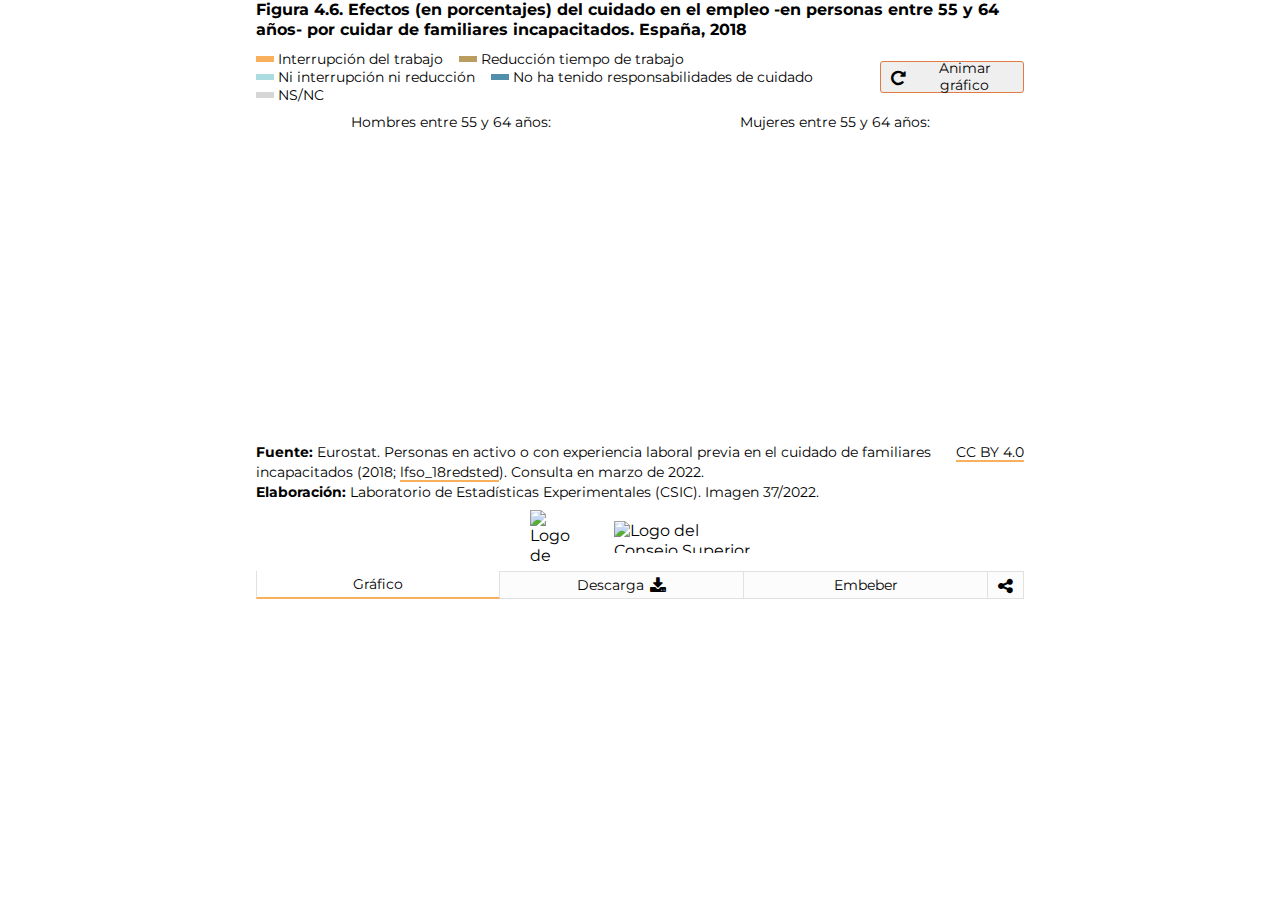
==== commit 8e74cb00: "Cambio de repo" ====
--- a/docs/index.html
+++ b/docs/index.html
@@ -1 +1 @@
-<!DOCTYPE html><html lang=en><head><meta charset=UTF-8><meta name=viewport content="width=device-width,initial-scale=1,maximum-scale=1"><title>Informe 2022: El perfil de las personas mayores en España</title><meta name=mrf-extractable content=false><meta property=og:image content=""><meta property=og:title content="Informe 2022: El perfil de las personas mayores en España"><meta property=og:description content="Informe 2022: El perfil de las personas mayores en España"><meta property=og:image content=https://raw.githubusercontent.com/CarlosMunozDiazCSIC/informe_perfil_mayores_2022_social_4_6/main/pre/iegd_logo.png><link rel=stylesheet href=https://cdnjs.cloudflare.com/ajax/libs/font-awesome/4.7.0/css/font-awesome.min.css><link href="https://fonts.googleapis.com/css2?family=Montserrat:ital,wght@0,100;0,300;0,400;0,500;0,600;0,700;1,300;1,400;1,500;1,600;1,700&display=swap" rel=stylesheet><link href=main.3f8e1557c61b11f7e779.css rel=stylesheet></head><body><div class=container><div class=main><section class="content b-chart active" id=chartBlock><div class=b-title><h1 class=title>Figura 4.6. Efectos (en porcentajes) del cuidado en el empleo -en personas entre 55 y 64 años- por cuidar de familiares incapacitados. España, 2018</h1><h2 class=subtitle></h2></div><div class=chart__logics><div class=chart__legend><span class="chart__legend--item primary_1">Interrupción del trabajo</span> <span class="chart__legend--item anag_prim_1">Reducción tiempo de trabajo</span> <span class="chart__legend--item comp_2">Ni interrupción ni reducción</span> <span class="chart__legend--item comp_1">No ha tenido responsabilidades de cuidado</span> <span class="chart__legend--item grey_1">NS/NC</span></div><div class=chart__animate id=replay><button class="btn btn__animate"><i class="fa fa--share fa-repeat" aria-hidden=true></i> <span>Animar gráfico</span></button></div></div><div class=chart__viz id=chart><div class=chart__circle><p class=chart__title>Hombres entre 55 y 64 años:</p><div id=circle--first></div></div><div class=chart__circle><p class=chart__title>Mujeres entre 55 y 64 años:</p><div id=circle--second></div></div></div><div class=chart__footer><div class=chart__source><div class=chart__source--info><p class=chart__source--data><span>Fuente: </span>Eurostat. Personas en activo o con experiencia laboral previa en el cuidado de familiares incapacitados (2018; lfso_18redsted). Consulta en marzo de 2022.</p><p class=chart__source--elab><span>Elaboración: </span>Laboratorio de Estadísticas Experimentales (CSIC). Imagen 37/2022.</p></div><p class=chart__source--copyright><a class=link href=https://creativecommons.org/licenses/by/4.0/deed.en_US target=_blank>CC BY 4.0</a></p></div></div><div class=logo><img src=https://raw.githubusercontent.com/CarlosMunozDiazCSIC/informe_perfil_mayores_2022_social_4_6/main/pre/iegd_logo.png alt="Logo del Instituto de Economía, Geografía y Demografía (IEGD) del CSIC" width=100% height=100%></div></section><section class="content b-data"><div class=b-title><h1 class=title>Repositorio de código, de datos y posibilidad de descarga como imagen estática</h1></div><p class=text__header>Descarga de datos</p><p class=text__paragraph>Los datos procesados en esta visualización los puede encontrar en <a class=link href=https://github.com/CarlosMunozDiazCSIC/informe_perfil_mayores_2022_social_4_6 target=_blank>este repositorio de Github</a>.</p><p class=text__paragraph>Si desea descargarlos, puede hacerlo desde <a class=link href=https://raw.githubusercontent.com/CarlosMunozDiazCSIC/informe_perfil_mayores_2022_social_4_6/main/data/efectos_cuidado_empleo_eurostat_v2.csv target=_blank>aquí</a>.</p><p class=text__header>Descargar como PNG</p><p class=text__paragraph>También puede descargar el gráfico como una imagen .png haciendo click <button class=btn_share id=pngImage>aquí</button></p><p class=text__paragraph>El gráfico se descargará con los últimos filtros que haya utilizado.</p><p class=text__paragraph>Es conveniente advertir que, tras hacer una modificación de filtros, debe esperar unos segundos (entre 6 y 10) para que se renderice correctamente el bloque y pueda descargar la imagen de forma satisfactoria.</p></section><section class="content b-iframes"><div class=b-title><h1 class=title>Uso del iframe en sitios web</h1></div><p class=text__header>Embeber iframe con alto dinámico</p><p class=text__paragraph>A la hora de utilizar la visualización dentro de un iframe y poder visualizarla de forma responsiva, este desarrollo se sirve de la librería <a class=link href=http://blog.apps.npr.org/pym.js/ target=_blank>Pym.js</a>, que modifica de forma dinámica la altura de los iframes.</p><p class=text__paragraph>Si su sitio web acepta el uso de librerías de terceros, como es el caso de Pym.js, y desea disponer la opción responsiva de esta visualización, copie el siguiente código:</p><textarea class=text__iframe disabled="" id=iframe-responsive></textarea><p class=text__header>Embeber iframe con alto fijo</p><p class=text__paragraph>Si su sitio web no acepta iframes responsivos, puede utilizar el siguiente código con altura fija. Es posible que exista scroll vertical al incrustar el iframe en su página web.</p><p class=text__paragraph>Si desea integrar esta visualización en su propia página, puede hacerlo copiando el siguiente código:</p><textarea class=text__iframe disabled="" id=iframe-fixed></textarea></section><section class="content b-rrss"><div class=b-title><h1 class=title>Compartir en redes sociales</h1></div><p class=text__paragraph>Existe la posibilidad de compartir la visualización a través de las redes sociales. Puede hacerlo clicando en alguno de los siguientes iconos:</p><div class=rrss><a href=# class="fa fa-facebook" id=shareFB target=_blank></a> <a href=# class="fa fa-twitter" id=shareTW target=_blank></a> <a href=# class="fa fa-linkedin" id=shareLK target=_blank></a> <a href=# class="fa fa-whatsapp" id=shareWA target=_blank></a></div></section></div><nav class=tabs><ul class=l-tabs><li class="tab active" data-target=b-chart>Gráfico</li><li class=tab data-target=b-data>Descarga&nbsp;<i class="fa fa--share fa-download"></i></li><li class=tab data-target=b-iframes>Embeber</li><li class="tab tab--rrss" data-target=b-rrss><i class="fa fa--share fa-share-alt"></i></li></ul></nav><div class=chart__tooltip id=tooltip></div></div><script src=https://pym.nprapps.org/pym.v1.min.js></script><script>const pymChild=new pym.Child</script><script src=main.4f6b70349b31d1f6414f.js></script></body></html>+<!DOCTYPE html><html lang=en><head><meta charset=UTF-8><meta name=viewport content="width=device-width,initial-scale=1,maximum-scale=1"><title>Informe 2022: El perfil de las personas mayores en España</title><meta name=mrf-extractable content=false><meta property=og:image content=""><meta property=og:title content="Informe 2022: El perfil de las personas mayores en España"><meta property=og:description content="Informe 2022: El perfil de las personas mayores en España"><meta property=og:image content=https://raw.githubusercontent.com/EnvejecimientoEnRed/informe_perfil_mayores_2022_social_4_6/main/pre/iegd_logo.png><link rel=stylesheet href=https://cdnjs.cloudflare.com/ajax/libs/font-awesome/4.7.0/css/font-awesome.min.css><link href="https://fonts.googleapis.com/css2?family=Montserrat:ital,wght@0,100;0,300;0,400;0,500;0,600;0,700;1,300;1,400;1,500;1,600;1,700&display=swap" rel=stylesheet><link href=main.d91237194c13efdd75b9.css rel=stylesheet></head><body><div class=container><div class=main><section class="content b-chart active" id=chartBlock><div class=b-title><h1 class=title>Figura 4.6. Efectos (en porcentajes) del cuidado en el empleo -en personas entre 55 y 64 años- por cuidar de familiares incapacitados. España, 2018</h1><h2 class=subtitle></h2></div><div class=chart__logics><div class=chart__legend><span class="chart__legend--item primary_1">Interrupción del trabajo</span> <span class="chart__legend--item anag_prim_1">Reducción tiempo de trabajo</span> <span class="chart__legend--item comp_2">Ni interrupción ni reducción</span> <span class="chart__legend--item comp_1">No ha tenido responsabilidades de cuidado</span> <span class="chart__legend--item grey_1">NS/NC</span></div><div class=chart__animate id=replay><button class="btn btn__animate"><i class="fa fa--share fa-repeat" aria-hidden=true></i> <span>Animar gráfico</span></button></div></div><div class=chart__viz id=chart><div class=chart__circle><p class=chart__title>Hombres entre 55 y 64 años:</p><div id=circle--first></div></div><div class=chart__circle><p class=chart__title>Mujeres entre 55 y 64 años:</p><div id=circle--second></div></div></div><div class=chart__footer><div class=chart__source><div class=chart__source--info><p class=chart__source--data><span>Fuente: </span>Eurostat. Personas en activo o con experiencia laboral previa en el cuidado de familiares incapacitados (2018; <a class=link href="https://appsso.eurostat.ec.europa.eu/nui/show.do?dataset=lfso_18redsted&lang=en" target=_blank>lfso_18redsted</a>). Consulta en marzo de 2022.</p><p class=chart__source--elab><span>Elaboración: </span>Laboratorio de Estadísticas Experimentales (CSIC). Imagen 37/2022.</p></div><p class=chart__source--copyright><a class=link href=https://creativecommons.org/licenses/by/4.0/deed.en_US target=_blank>CC BY 4.0</a></p></div></div><div class=chart__logos><img class=logo_enr src=https://raw.githubusercontent.com/EnvejecimientoEnRed/informe_perfil_mayores_2022_social_4_6/main/pre/nuevo_logo_enr.jpg alt="Logo de Envejecimiento en Red" width=100% height=100%> <img class=logo_csic src=https://raw.githubusercontent.com/EnvejecimientoEnRed/informe_perfil_mayores_2022_social_4_6/main/pre/logotipo_csic.png alt="Logo del Consejo Superior de Investigaciones Científicas" width=100% height=100%></div></section><section class="content b-data"><div class=b-title><h1 class=title>Repositorio de código, de datos y posibilidad de descarga como imagen estática</h1></div><p class=text__header>Descarga de datos</p><p class=text__paragraph>Los datos procesados en esta visualización los puede encontrar en <a class=link href=https://github.com/EnvejecimientoEnRed/informe_perfil_mayores_2022_social_4_6 target=_blank>este repositorio de Github</a>.</p><p class=text__paragraph>Si desea descargarlos, puede hacerlo desde <a class=link href=https://raw.githubusercontent.com/EnvejecimientoEnRed/informe_perfil_mayores_2022_social_4_6/main/data/efectos_cuidado_empleo_eurostat_v2.csv target=_blank>aquí</a>.</p><p class=text__header>Descargar como PNG</p><p class=text__paragraph>También puede descargar el gráfico como una imagen .png haciendo click <button class=btn_share id=pngImage>aquí</button></p><p class=text__paragraph>El gráfico se descargará con los últimos filtros que haya utilizado.</p><p class=text__paragraph>Es conveniente advertir que, tras hacer una modificación de filtros, debe esperar unos segundos (entre 6 y 10) para que se renderice correctamente el bloque y pueda descargar la imagen de forma satisfactoria.</p></section><section class="content b-iframes"><div class=b-title><h1 class=title>Uso del iframe en sitios web</h1></div><p class=text__header>Embeber iframe con alto dinámico</p><p class=text__paragraph>A la hora de utilizar la visualización dentro de un iframe y poder visualizarla de forma responsiva, este desarrollo se sirve de la librería <a class=link href=http://blog.apps.npr.org/pym.js/ target=_blank>Pym.js</a>, que modifica de forma dinámica la altura de los iframes.</p><p class=text__paragraph>Si su sitio web acepta el uso de librerías de terceros, como es el caso de Pym.js, y desea disponer la opción responsiva de esta visualización, copie el siguiente código:</p><textarea class=text__iframe disabled="" id=iframe-responsive></textarea><p class=text__header>Embeber iframe con alto fijo</p><p class=text__paragraph>Si su sitio web no acepta iframes responsivos, puede utilizar el siguiente código con altura fija. Es posible que exista scroll vertical al incrustar el iframe en su página web.</p><p class=text__paragraph>Si desea integrar esta visualización en su propia página, puede hacerlo copiando el siguiente código:</p><textarea class=text__iframe disabled="" id=iframe-fixed></textarea></section><section class="content b-rrss"><div class=b-title><h1 class=title>Compartir en redes sociales</h1></div><p class=text__paragraph>Existe la posibilidad de compartir la visualización a través de las redes sociales. Puede hacerlo clicando en alguno de los siguientes iconos:</p><div class=rrss><a href=# class="fa fa-facebook" id=shareFB target=_blank></a> <a href=# class="fa fa-twitter" id=shareTW target=_blank></a> <a href=# class="fa fa-linkedin" id=shareLK target=_blank></a> <a href=# class="fa fa-whatsapp" id=shareWA target=_blank></a></div></section></div><nav class=tabs><ul class=l-tabs><li class="tab active" data-target=b-chart>Gráfico</li><li class=tab data-target=b-data>Descarga&nbsp;<i class="fa fa--share fa-download"></i></li><li class=tab data-target=b-iframes>Embeber</li><li class="tab tab--rrss" data-target=b-rrss><i class="fa fa--share fa-share-alt"></i></li></ul></nav><div class=chart__tooltip id=tooltip></div></div><script src=https://pym.nprapps.org/pym.v1.min.js></script><script>const pymChild=new pym.Child</script><script src=main.ac57601f35ce95d4f2e9.js></script></body></html>